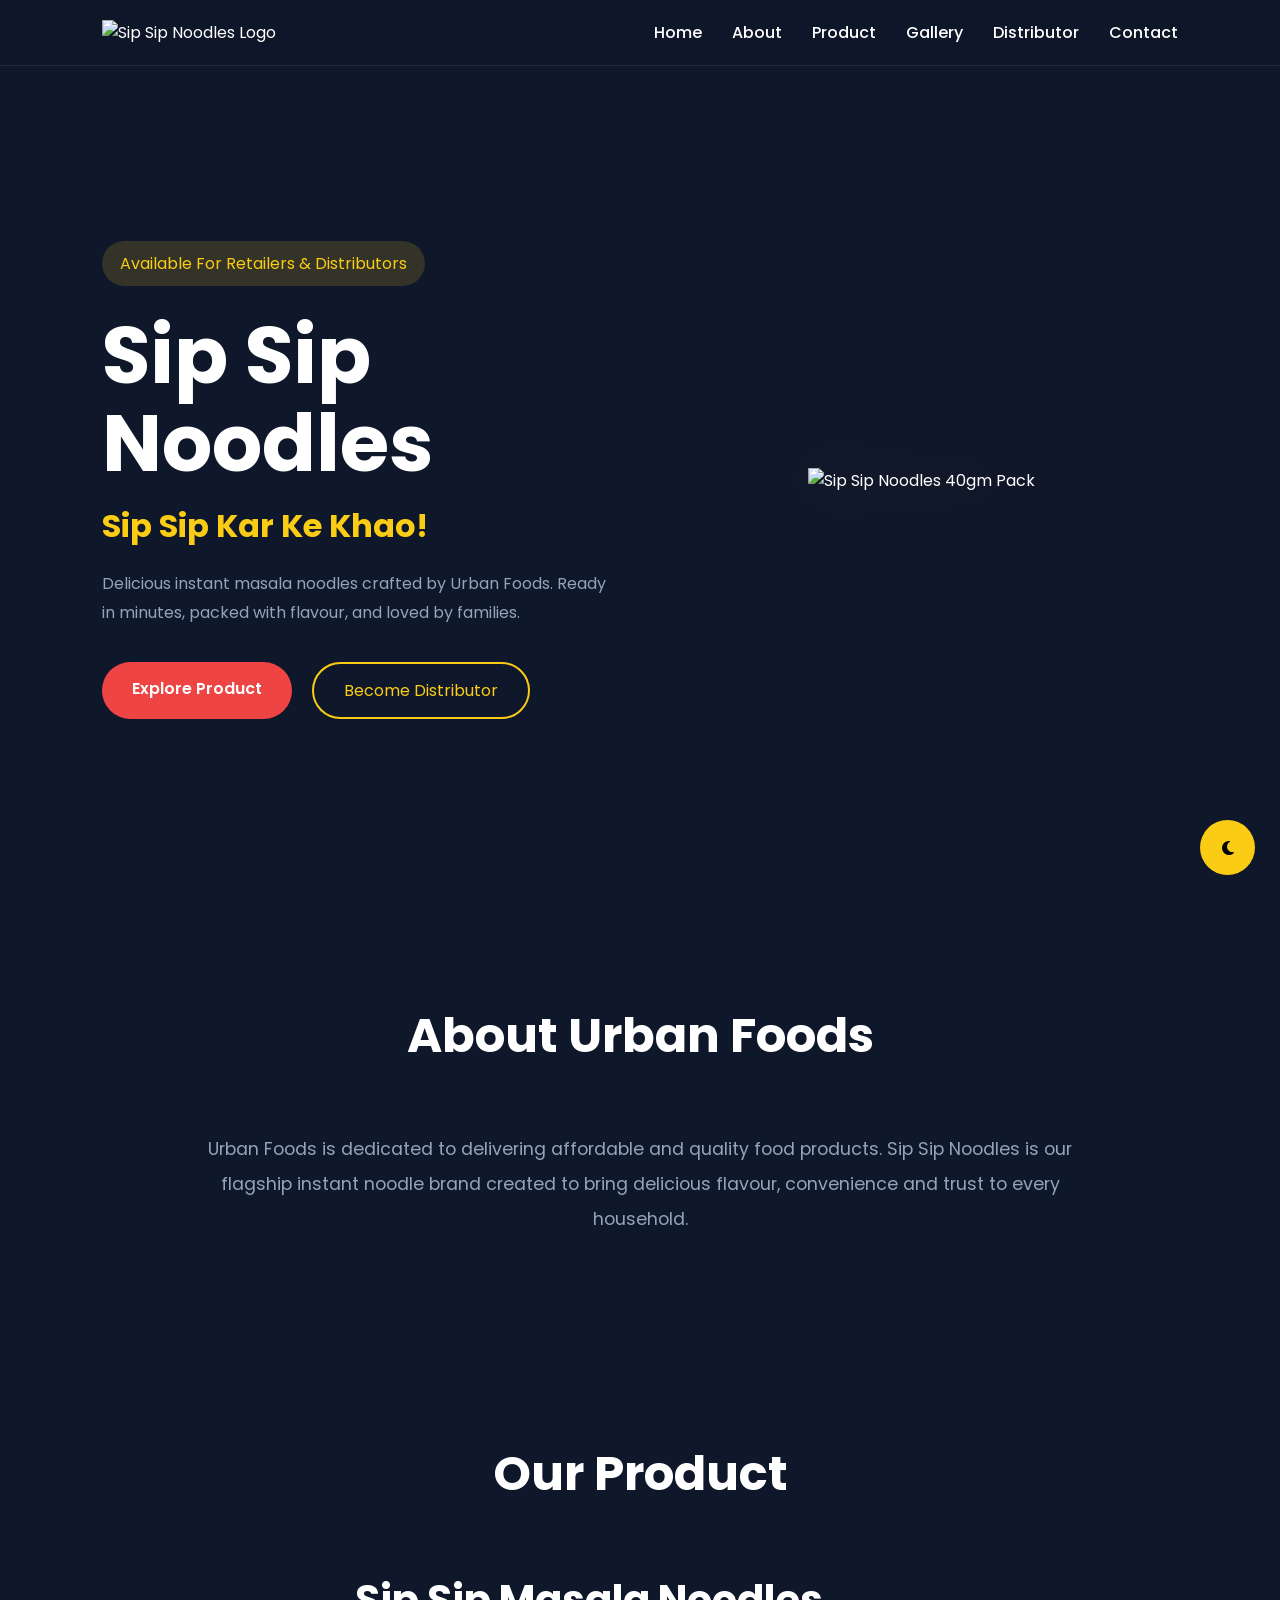
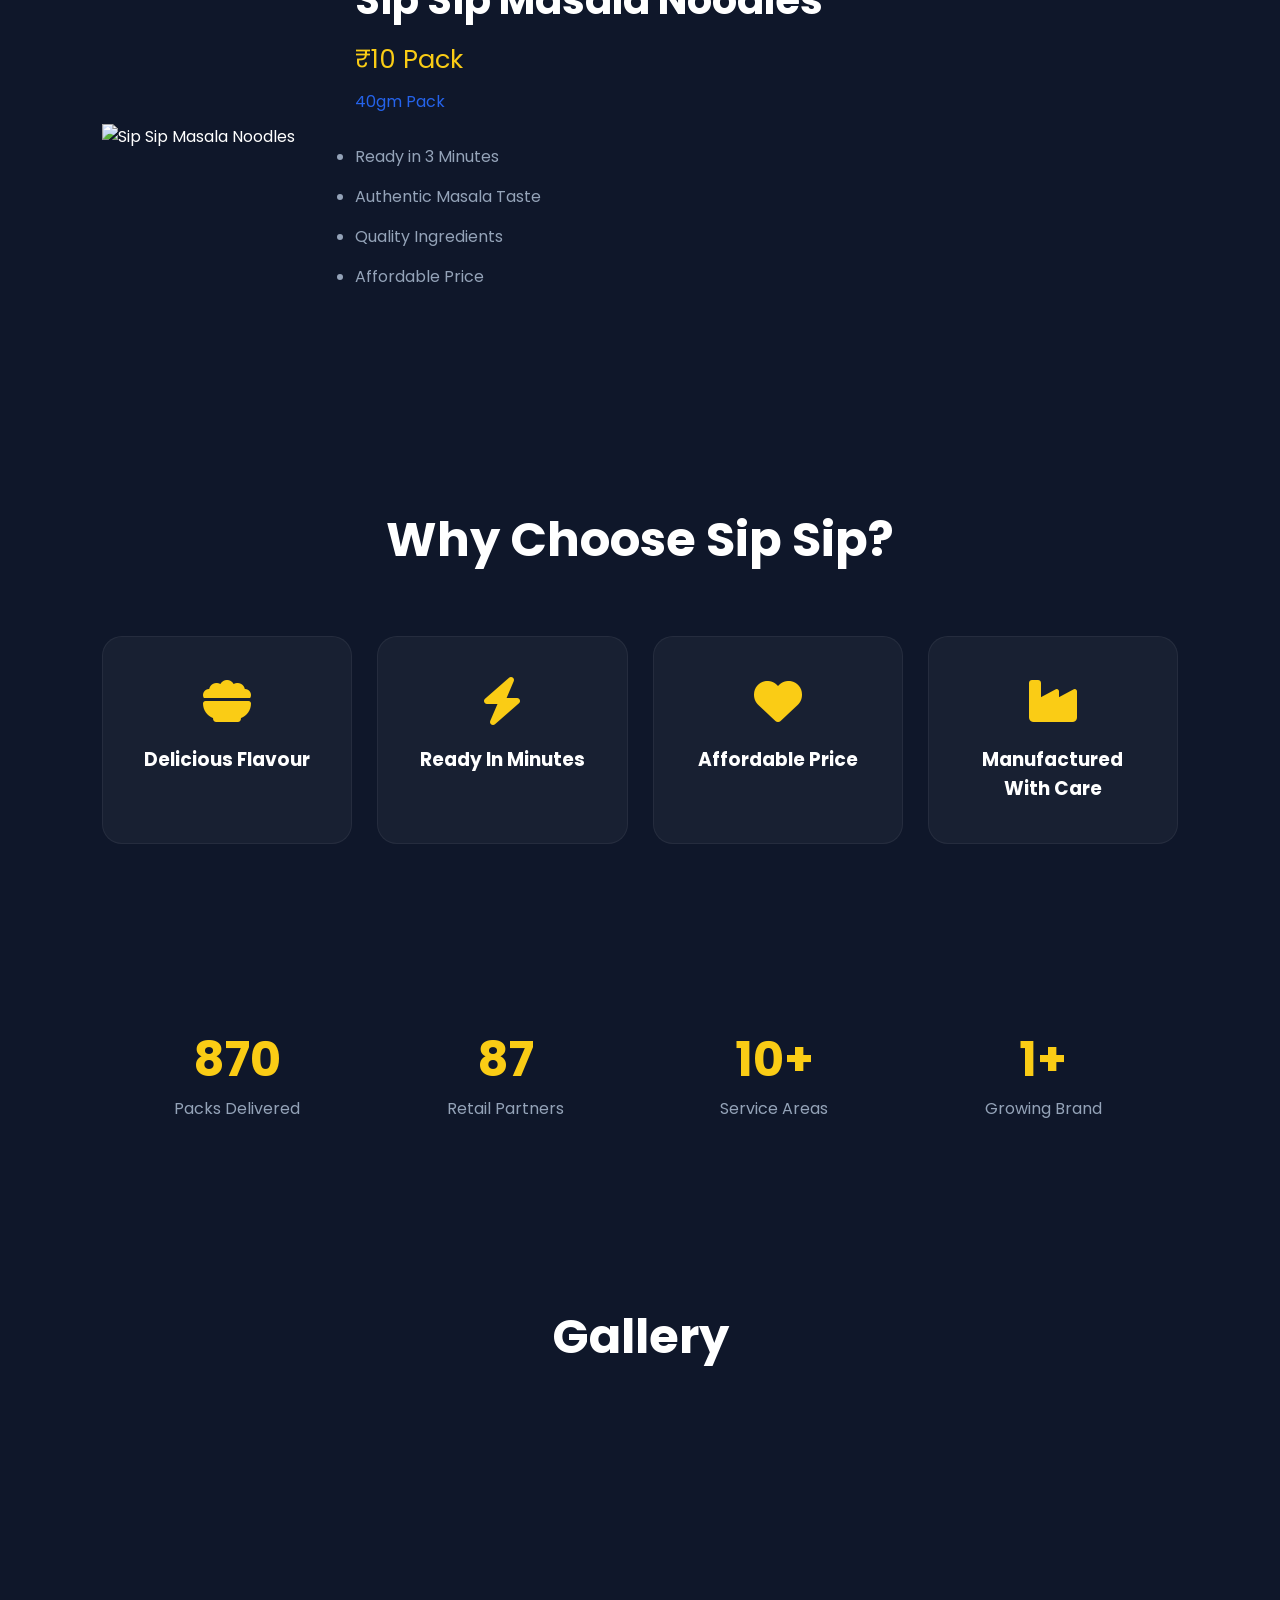
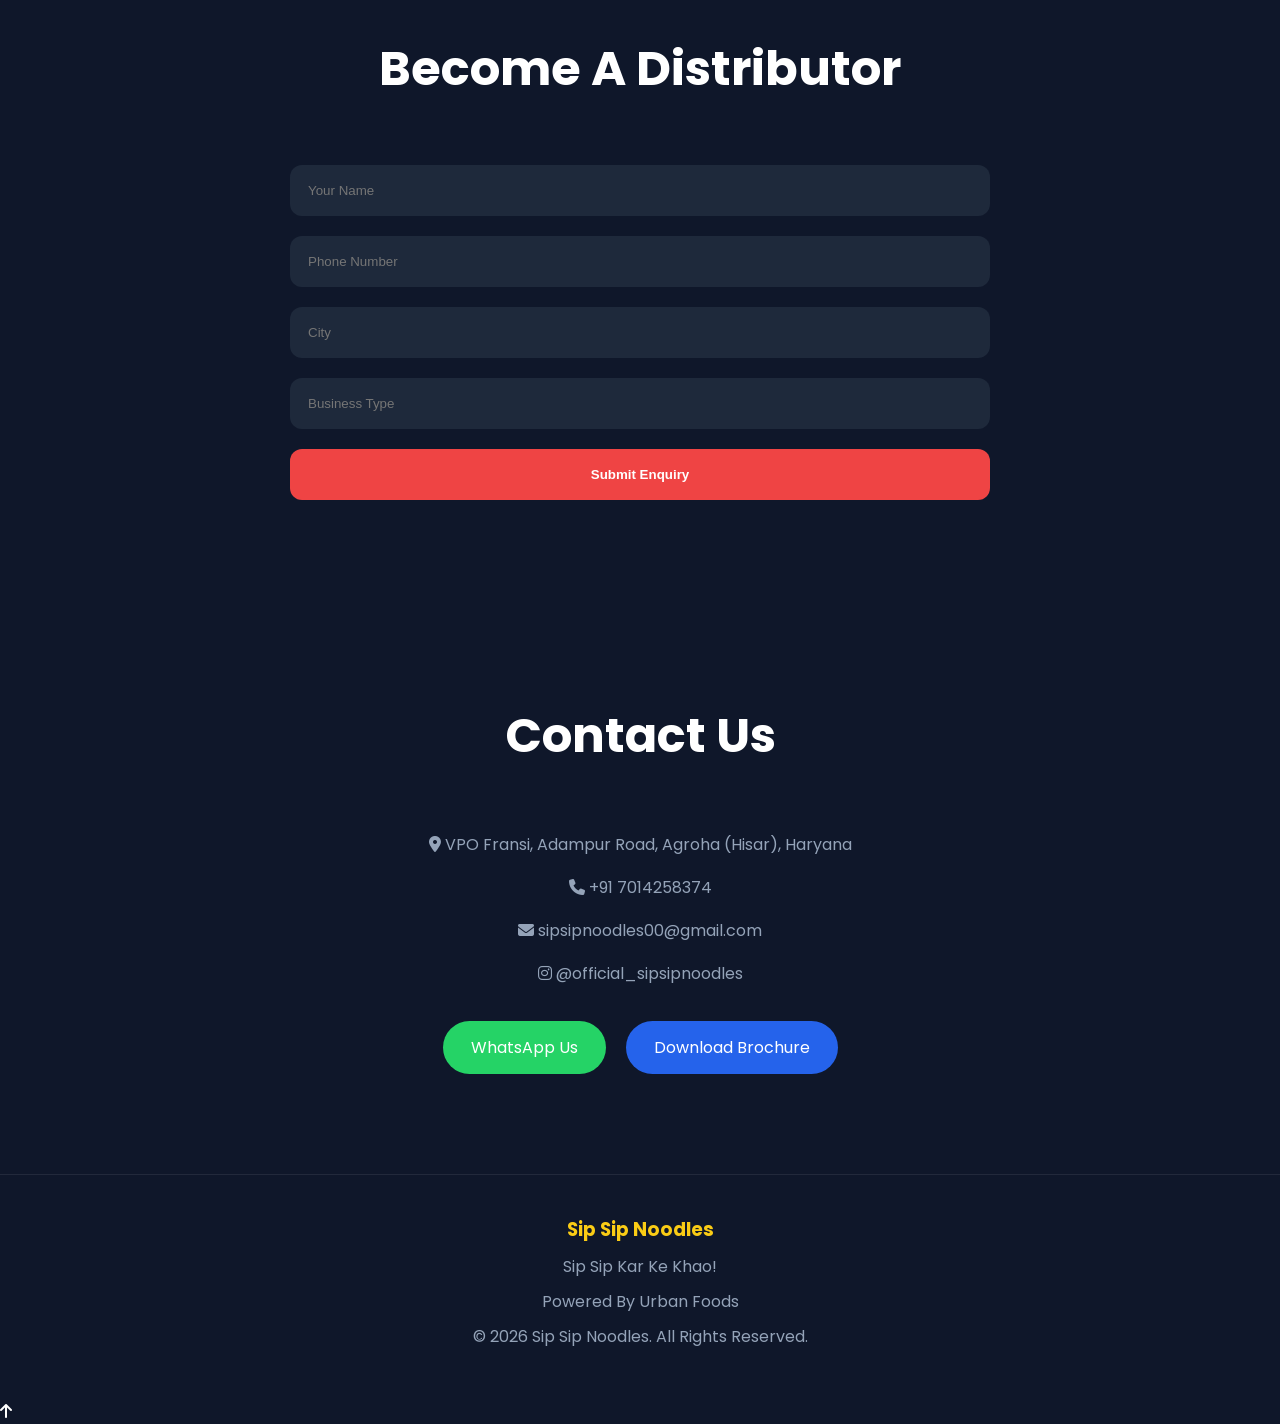
==== index.html @ b4d0b13d "Update index.html" ====
<!DOCTYPE html>
<html lang="en">

<head>
    <meta charset="UTF-8">
    <meta name="viewport" content="width=device-width, initial-scale=1.0">

    <title>Sip Sip Noodles | Instant Masala Noodles by Urban Foods</title>

    <meta name="description"
        content="Sip Sip Noodles by Urban Foods. Delicious instant masala noodles ready in minutes. Affordable, tasty and loved by families.">

    <meta name="keywords"
        content="Sip Sip Noodles, Instant Noodles, Masala Noodles, Urban Foods, Noodles Haryana">

    <meta name="author" content="Urban Foods">

    <link rel="stylesheet" href="style.css">

    <link rel="preconnect" href="https://fonts.googleapis.com">
    <link href="https://fonts.googleapis.com/css2?family=Poppins:wght@300;400;500;600;700;800&display=swap"
        rel="stylesheet">

    <link rel="stylesheet"
        href="https://cdnjs.cloudflare.com/ajax/libs/font-awesome/6.5.1/css/all.min.css">
</head>

<body>

    <!-- DARK MODE BUTTON -->

    <div class="theme-toggle">
        <i class="fas fa-moon"></i>
    </div>

    <!-- HEADER -->

    <header>

        <div class="logo">
            <img src="logo.png" alt="Sip Sip Noodles Logo">
        </div>

        <nav>
            <ul>
                <li><a href="#home">Home</a></li>
                <li><a href="#about">About</a></li>
                <li><a href="#product">Product</a></li>
                <li><a href="#gallery">Gallery</a></li>
                <li><a href="#distributor">Distributor</a></li>
                <li><a href="#contact">Contact</a></li>
            </ul>
        </nav>

    </header>

    <!-- HERO SECTION -->

    <section id="home" class="hero">

        <div class="hero-content">

            <span class="hero-tag">
                Available For Retailers & Distributors
            </span>

            <h1>
                Sip Sip Noodles
            </h1>

            <h2>
                Sip Sip Kar Ke Khao!
            </h2>

            <p>
                Delicious instant masala noodles crafted by Urban Foods.
                Ready in minutes, packed with flavour, and loved by families.
            </p>

            <div class="hero-buttons">

                <a href="#product" class="btn-primary">
                    Explore Product
                </a>

                <a href="#distributor" class="btn-secondary">
                    Become Distributor
                </a>

            </div>

        </div>

        <div class="hero-image">

            <img src="product-pack.png"
                alt="Sip Sip Noodles 40gm Pack">

        </div>

    </section>

    <!-- ABOUT -->

    <section id="about" class="about">

        <div class="section-title">
            <h2>About Urban Foods</h2>
        </div>

        <div class="about-content">

            <p>
                Urban Foods is dedicated to delivering affordable and quality
                food products. Sip Sip Noodles is our flagship instant noodle
                brand created to bring delicious flavour, convenience and trust
                to every household.
            </p>

        </div>

    </section>

    <!-- PRODUCT -->

    <section id="product" class="product">

        <div class="section-title">
            <h2>Our Product</h2>
        </div>

        <div class="product-container">

            <div class="product-image">
                <img src="assets/product-pack.png"
                    alt="Sip Sip Masala Noodles">
            </div>

            <div class="product-details">

                <h3>Sip Sip Masala Noodles</h3>

                <span class="price">
                    ₹10 Pack
                </span>

                <span class="weight">
                    40gm Pack
                </span>

                <ul>

                    <li>Ready in 3 Minutes</li>
                    <li>Authentic Masala Taste</li>
                    <li>Quality Ingredients</li>
                    <li>Affordable Price</li>

                </ul>

            </div>

        </div>

    </section>

    <!-- WHY CHOOSE -->

    <section class="features">

        <div class="section-title">
            <h2>Why Choose Sip Sip?</h2>
        </div>

        <div class="feature-grid">

            <div class="feature-card">
                <i class="fas fa-bowl-food"></i>
                <h3>Delicious Flavour</h3>
            </div>

            <div class="feature-card">
                <i class="fas fa-bolt"></i>
                <h3>Ready In Minutes</h3>
            </div>

            <div class="feature-card">
                <i class="fas fa-heart"></i>
                <h3>Affordable Price</h3>
            </div>

            <div class="feature-card">
                <i class="fas fa-industry"></i>
                <h3>Manufactured With Care</h3>
            </div>

        </div>

    </section>

    <!-- COUNTERS -->

    <section class="stats">

        <div class="stat-box">
            <h2 class="counter" data-target="1000">0</h2>
            <p>Packs Delivered</p>
        </div>

        <div class="stat-box">
            <h2 class="counter" data-target="100">0</h2>
            <p>Retail Partners</p>
        </div>

        <div class="stat-box">
            <h2 class="counter" data-target="10">0</h2>
            <p>Service Areas</p>
        </div>

        <div class="stat-box">
            <h2 class="counter" data-target="1">0</h2>
            <p>Growing Brand</p>
        </div>

    </section>

    <!-- GALLERY -->

    <section id="gallery" class="gallery">

        <div class="section-title">
            <h2>Gallery</h2>
        </div>

        <div class="gallery-grid">

            <img src="poster1.jpg" alt="">
            <img src="poster2.jpg" alt="">
            <img src="product-pack.png" alt="">

        </div>

    </section>

    <!-- DISTRIBUTOR -->

    <section id="distributor" class="distributor">

        <div class="section-title">
            <h2>Become A Distributor</h2>
        </div>

        <form>

            <input type="text" placeholder="Your Name">

            <input type="tel" placeholder="Phone Number">

            <input type="text" placeholder="City">

            <input type="text" placeholder="Business Type">

            <button type="submit">
                Submit Enquiry
            </button>

        </form>

    </section>

    <!-- CONTACT -->

    <section id="contact" class="contact">

        <div class="section-title">
            <h2>Contact Us</h2>
        </div>

        <div class="contact-box">

            <p>
                <i class="fas fa-location-dot"></i>
                VPO Fransi, Adampur Road, Agroha (Hisar), Haryana
            </p>

            <p>
                <i class="fas fa-phone"></i>
                +91 7014258374
            </p>

            <p>
                <i class="fas fa-envelope"></i>
                sipsipnoodles00@gmail.com
            </p>

            <p>
                <i class="fab fa-instagram"></i>
                @official_sipsipnoodles
            </p>

        </div>

        <div class="contact-buttons">

            <a href="https://wa.me/917014258374" target="_blank"
                class="whatsapp-btn">
                WhatsApp Us
            </a>

            <a href="brochure.pdf" download
                class="pdf-btn">
                Download Brochure
            </a>

        </div>

    </section>

    <!-- FOOTER -->

    <footer>

        <h3>Sip Sip Noodles</h3>

        <p>
            Sip Sip Kar Ke Khao!
        </p>

        <p>
            Powered By Urban Foods
        </p>

        <p>
            © 2026 Sip Sip Noodles. All Rights Reserved.
        </p>

    </footer>

    <script src="script.js"></script>

</body>

</html>
---- style.css ----
/* =========================
   GLOBAL STYLES
========================= */

*{
    margin:0;
    padding:0;
    box-sizing:border-box;
    scroll-behavior:smooth;
}

:root{
    --yellow:#FACC15;
    --red:#EF4444;
    --blue:#2563EB;
    --dark:#0F172A;
    --dark2:#111827;
    --white:#ffffff;
    --gray:#94A3B8;
}

body{
    font-family:'Poppins',sans-serif;
    background:var(--dark);
    color:var(--white);
    overflow-x:hidden;
}

/* =========================
   CUSTOM SCROLLBAR
========================= */

::-webkit-scrollbar{
    width:10px;
}

::-webkit-scrollbar-track{
    background:#111;
}

::-webkit-scrollbar-thumb{
    background:var(--yellow);
    border-radius:20px;
}

/* =========================
   HEADER
========================= */

header{
    position:fixed;
    width:100%;
    top:0;
    left:0;
    z-index:1000;

    display:flex;
    justify-content:space-between;
    align-items:center;

    padding:20px 8%;

    backdrop-filter:blur(12px);
    background:rgba(15,23,42,.75);

    border-bottom:1px solid rgba(255,255,255,.08);
}

.logo img{
    height:65px;
}

nav ul{
    display:flex;
    gap:30px;
    list-style:none;
}

nav a{
    text-decoration:none;
    color:white;
    font-weight:500;
    transition:.3s;
}

nav a:hover{
    color:var(--yellow);
}

/* =========================
   HERO SECTION
========================= */

.hero{
    min-height:100vh;

    display:flex;
    align-items:center;
    justify-content:space-between;

    padding:120px 8% 60px;
    gap:50px;
}

.hero-content{
    flex:1;
}

.hero-tag{
    display:inline-block;
    background:rgba(250,204,21,.15);
    color:var(--yellow);

    padding:10px 18px;
    border-radius:30px;
    margin-bottom:25px;
}

.hero h1{
    font-size:5rem;
    line-height:1.1;
    margin-bottom:15px;
}

.hero h2{
    color:var(--yellow);
    font-size:2rem;
    margin-bottom:20px;
}

.hero p{
    color:var(--gray);
    line-height:1.8;
    max-width:650px;
}

.hero-buttons{
    margin-top:35px;
    display:flex;
    gap:20px;
}

.btn-primary{
    background:var(--red);
    color:white;
    text-decoration:none;

    padding:14px 30px;
    border-radius:50px;
    font-weight:600;

    transition:.3s;
}

.btn-primary:hover{
    transform:translateY(-4px);
}

.btn-secondary{
    border:2px solid var(--yellow);

    color:var(--yellow);
    text-decoration:none;

    padding:14px 30px;
    border-radius:50px;

    transition:.3s;
}

.btn-secondary:hover{
    background:var(--yellow);
    color:black;
}

.hero-image{
    flex:1;
    text-align:center;
}

.hero-image img{
    width:90%;
    max-width:500px;

    animation:float 4s ease-in-out infinite;

    filter:drop-shadow(0 0 40px rgba(250,204,21,.25));
}

@keyframes float{

    0%{
        transform:translateY(0px);
    }

    50%{
        transform:translateY(-20px);
    }

    100%{
        transform:translateY(0px);
    }
}

/* =========================
   SECTION TITLE
========================= */

.section-title{
    text-align:center;
    margin-bottom:60px;
}

.section-title h2{
    font-size:3rem;
}

/* =========================
   ABOUT
========================= */

.about{
    padding:100px 8%;
}

.about-content{
    max-width:900px;
    margin:auto;
    text-align:center;
}

.about p{
    color:var(--gray);
    line-height:2;
    font-size:1.1rem;
}

/* =========================
   PRODUCT
========================= */

.product{
    padding:100px 8%;
}

.product-container{
    display:flex;
    align-items:center;
    gap:60px;
}

.product-image img{
    width:100%;
    max-width:420px;
}

.product-details h3{
    font-size:2.5rem;
}

.price{
    display:block;
    color:var(--yellow);
    font-size:1.6rem;
    margin-top:10px;
}

.weight{
    display:block;
    color:var(--blue);
    margin-top:10px;
}

.product-details ul{
    margin-top:30px;
}

.product-details li{
    margin-bottom:15px;
    color:var(--gray);
}

/* =========================
   FEATURES
========================= */

.features{
    padding:100px 8%;
}

.feature-grid{
    display:grid;
    grid-template-columns:repeat(4,1fr);
    gap:25px;
}

.feature-card{
    text-align:center;

    padding:40px;

    background:rgba(255,255,255,.04);

    border:1px solid rgba(255,255,255,.06);

    border-radius:20px;

    transition:.3s;
}

.feature-card:hover{
    transform:translateY(-10px);
}

.feature-card i{
    font-size:3rem;
    color:var(--yellow);
    margin-bottom:20px;
}

/* =========================
   STATS
========================= */

.stats{
    padding:80px 8%;

    display:grid;
    grid-template-columns:repeat(4,1fr);

    text-align:center;
}

.stat-box h2{
    font-size:3rem;
    color:var(--yellow);
}

.stat-box p{
    color:var(--gray);
}

/* =========================
   GALLERY
========================= */

.gallery{
    padding:100px 8%;
}

.gallery-grid{
    display:grid;
    grid-template-columns:repeat(3,1fr);
    gap:25px;
}

.gallery-grid img{
    width:100%;
    border-radius:20px;

    transition:.4s;
}

.gallery-grid img:hover{
    transform:scale(1.04);
}

/* =========================
   DISTRIBUTOR
========================= */

.distributor{
    padding:100px 8%;
}

form{
    max-width:700px;
    margin:auto;

    display:flex;
    flex-direction:column;
    gap:20px;
}

input{
    padding:18px;
    border:none;

    background:#1e293b;
    color:white;

    border-radius:12px;
}

button{
    padding:18px;

    background:var(--red);
    color:white;

    border:none;
    border-radius:12px;

    cursor:pointer;
    font-weight:600;
}

/* =========================
   CONTACT
========================= */

.contact{
    padding:100px 8%;
    text-align:center;
}

.contact-box{
    max-width:800px;
    margin:auto;
}

.contact-box p{
    margin-bottom:18px;
    color:var(--gray);
}

.contact-buttons{
    margin-top:35px;

    display:flex;
    justify-content:center;
    gap:20px;
}

.whatsapp-btn,
.pdf-btn{
    text-decoration:none;
    padding:14px 28px;
    border-radius:50px;
}

.whatsapp-btn{
    background:#25D366;
    color:white;
}

.pdf-btn{
    background:var(--blue);
    color:white;
}

/* =========================
   FOOTER
========================= */

footer{
    padding:40px;
    text-align:center;

    border-top:1px solid rgba(255,255,255,.08);
}

footer h3{
    color:var(--yellow);
    margin-bottom:10px;
}

footer p{
    color:var(--gray);
    margin-bottom:10px;
}

/* =========================
   DARK MODE BUTTON
========================= */

.theme-toggle{
    position:fixed;
    right:25px;
    bottom:25px;

    width:55px;
    height:55px;

    display:flex;
    align-items:center;
    justify-content:center;

    background:var(--yellow);
    color:black;

    border-radius:50%;
    cursor:pointer;

    z-index:9999;
}

/* =========================
   MOBILE RESPONSIVE
========================= */

@media(max-width:992px){

    .hero{
        flex-direction:column;
        text-align:center;
    }

    .hero h1{
        font-size:3rem;
    }

    .product-container{
        flex-direction:column;
        text-align:center;
    }

    .feature-grid{
        grid-template-columns:repeat(2,1fr);
    }

    .stats{
        grid-template-columns:repeat(2,1fr);
        gap:30px;
    }

    .gallery-grid{
        grid-template-columns:1fr;
    }
}

@media(max-width:768px){

    nav{
        display:none;
    }

    .hero h1{
        font-size:2.5rem;
    }

    .feature-grid{
        grid-template-columns:1fr;
    }

    .stats{
        grid-template-columns:1fr;
    }

    .contact-buttons{
        flex-direction:column;
    }
}/* LIGHT MODE */

body.light-mode{
    background:#f8fafc;
    color:#111827;
}

body.light-mode header{
    background:rgba(255,255,255,0.9);
}

body.light-mode .feature-card,
body.light-mode input,
body.light-mode .contact-box,
body.light-mode .about-content{
    background:#ffffff;
    color:#111827;
}

body.light-mode p,
body.light-mode li{
    color:#475569;
}

body.light-mode .section-title h2,
body.light-mode .product-details h3,
body.light-mode .hero h1{
    color:#111827;
}

body.light-mode .hero{
    background:#f8fafc;
}
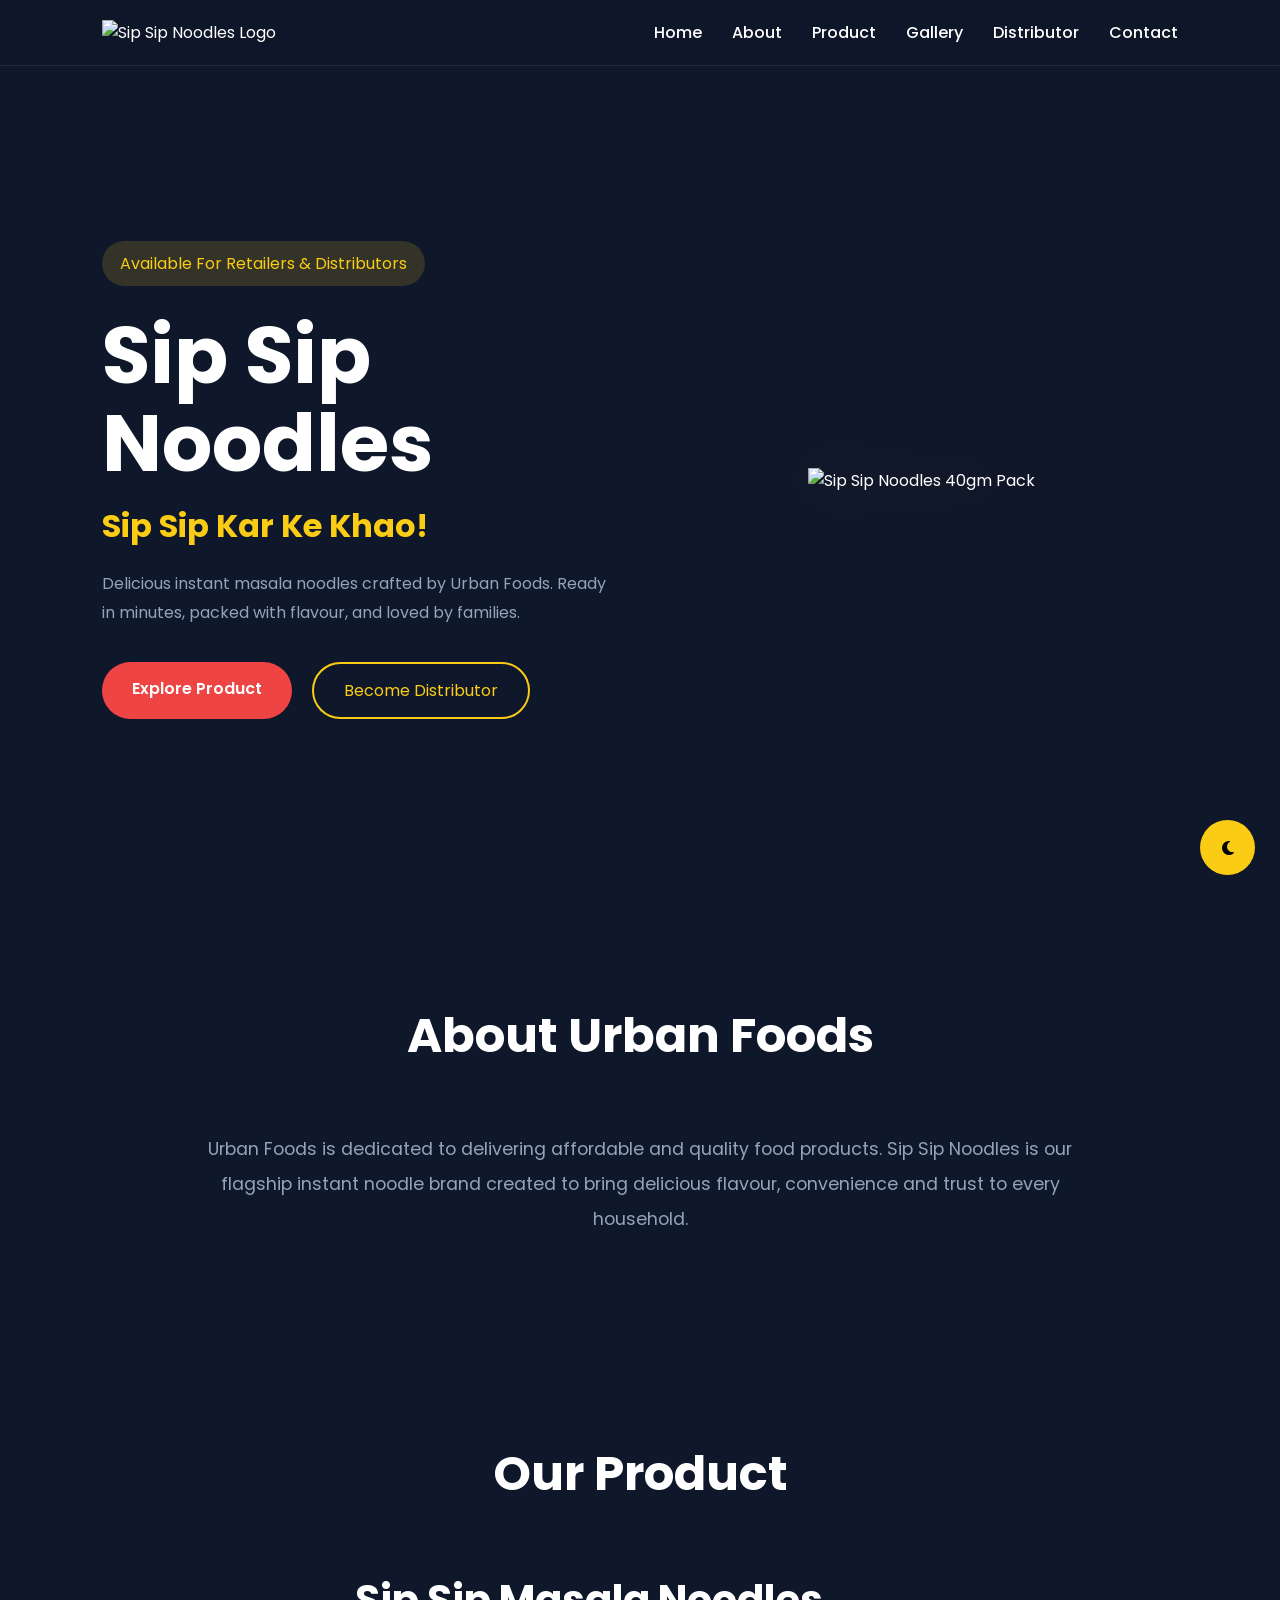
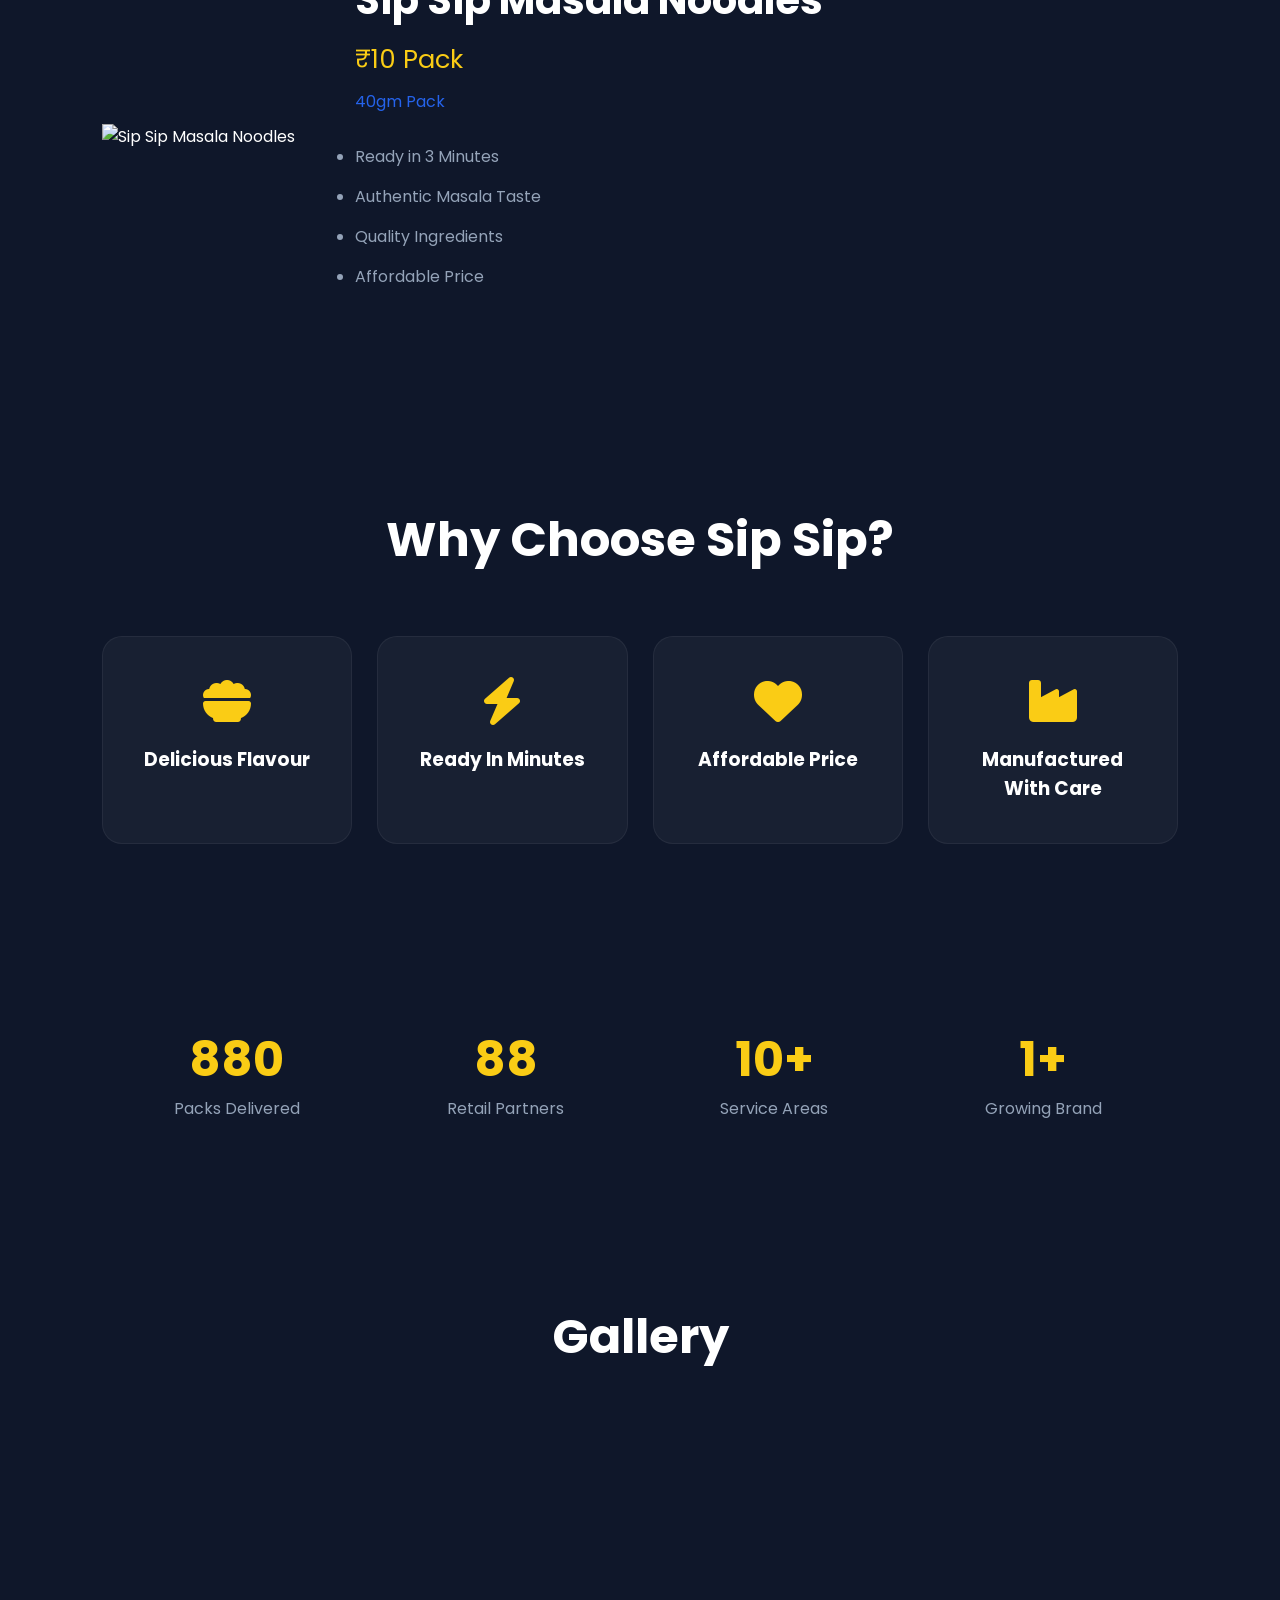
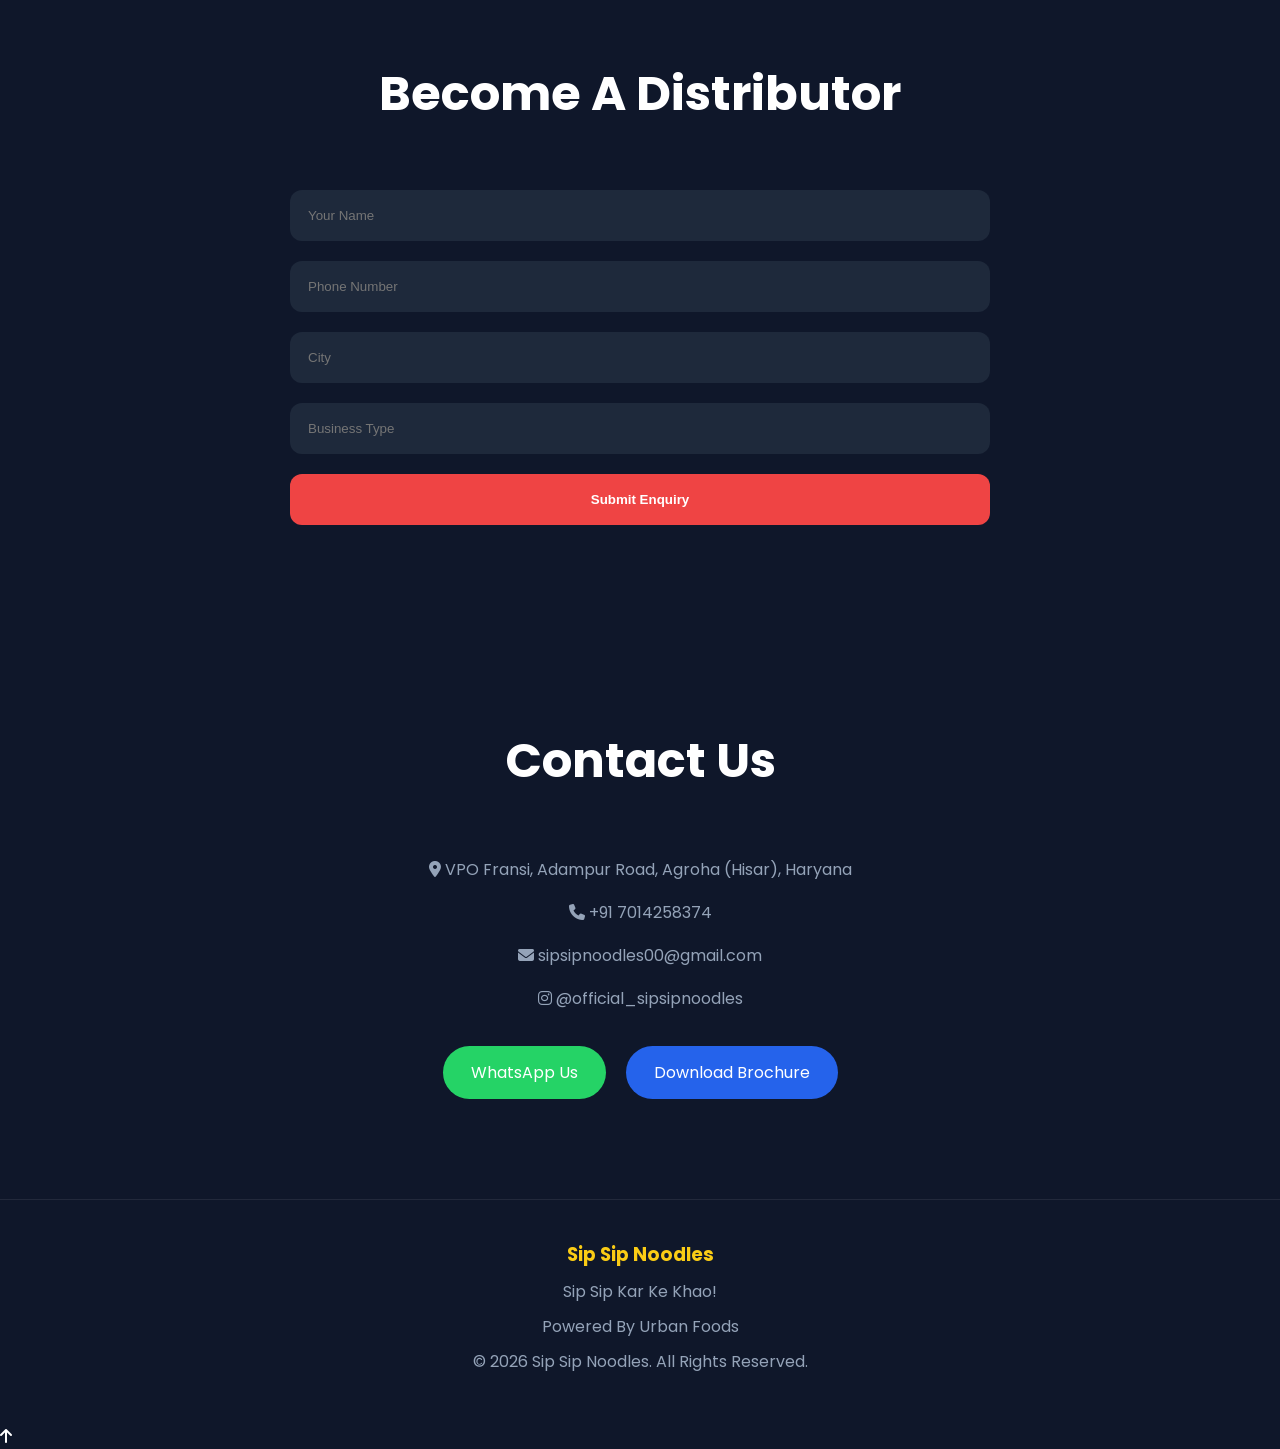
==== commit 9de347bc: "Update index.html" ====
--- a/index.html
+++ b/index.html
@@ -132,7 +132,7 @@
         <div class="product-container">
 
             <div class="product-image">
-                <img src="assets/product-pack.png"
+                <img src="product-pack.png"
                     alt="Sip Sip Masala Noodles">
             </div>
 
@@ -235,7 +235,9 @@
 
             <img src="poster1.jpg" alt="">
             <img src="poster2.jpg" alt="">
-            <img src="product-pack.png" alt="">
+            <img src="poster3.jpg" alt="">
+            <img src="poster4.jpg" alt="">
+            <img src="poster5.jpg" alt="">
 
         </div>
 
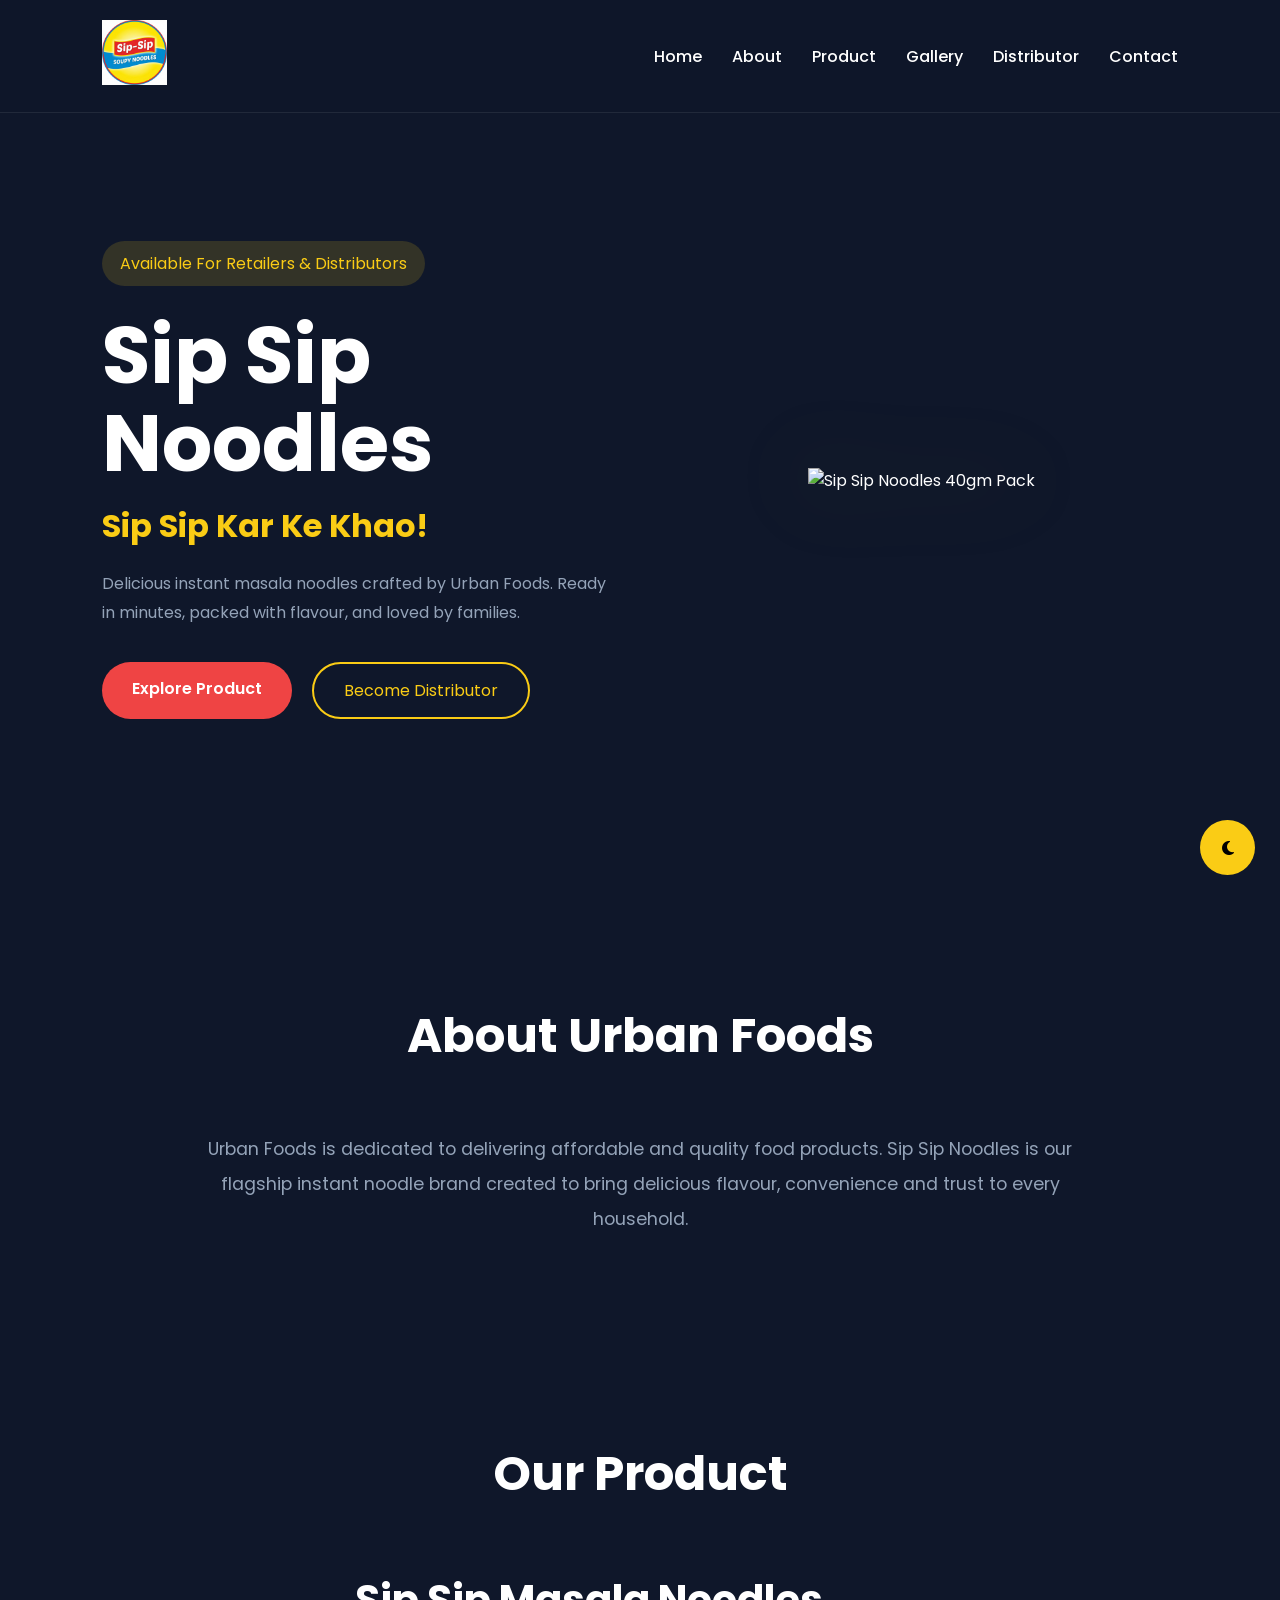
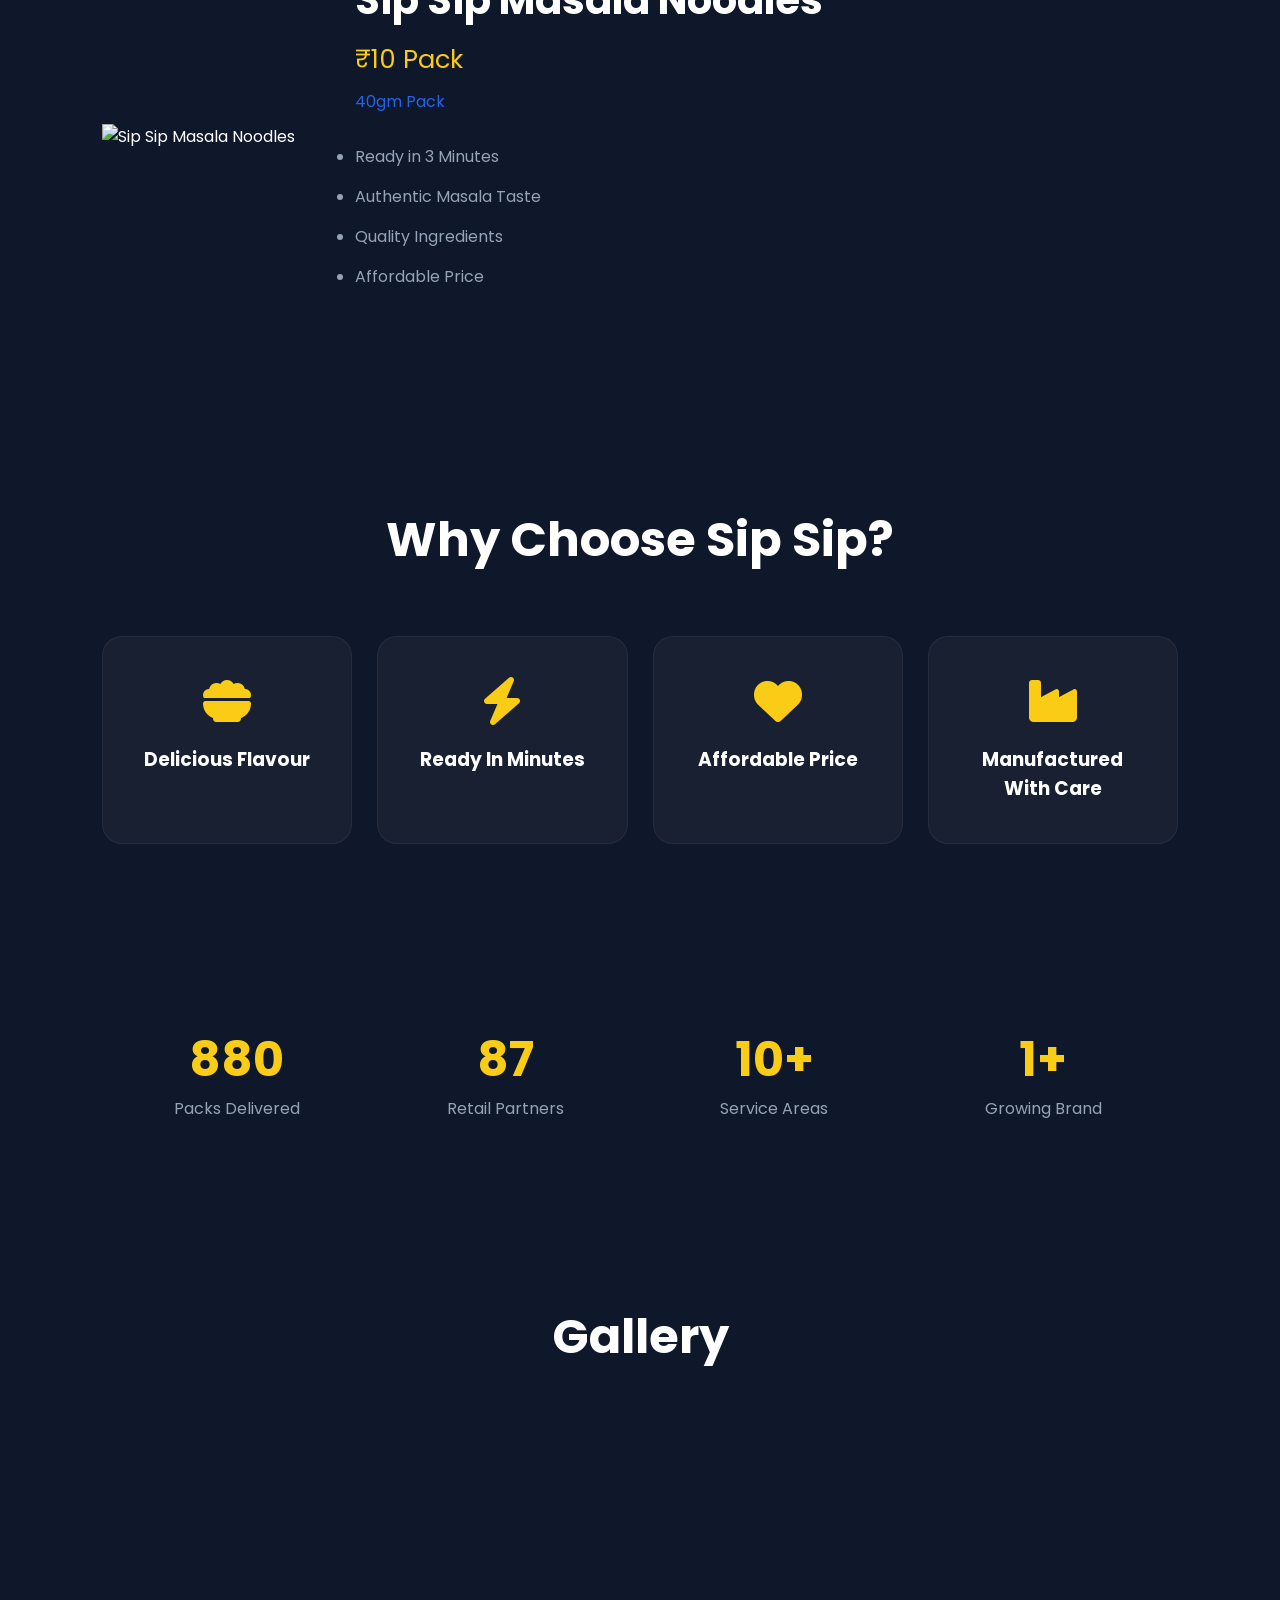
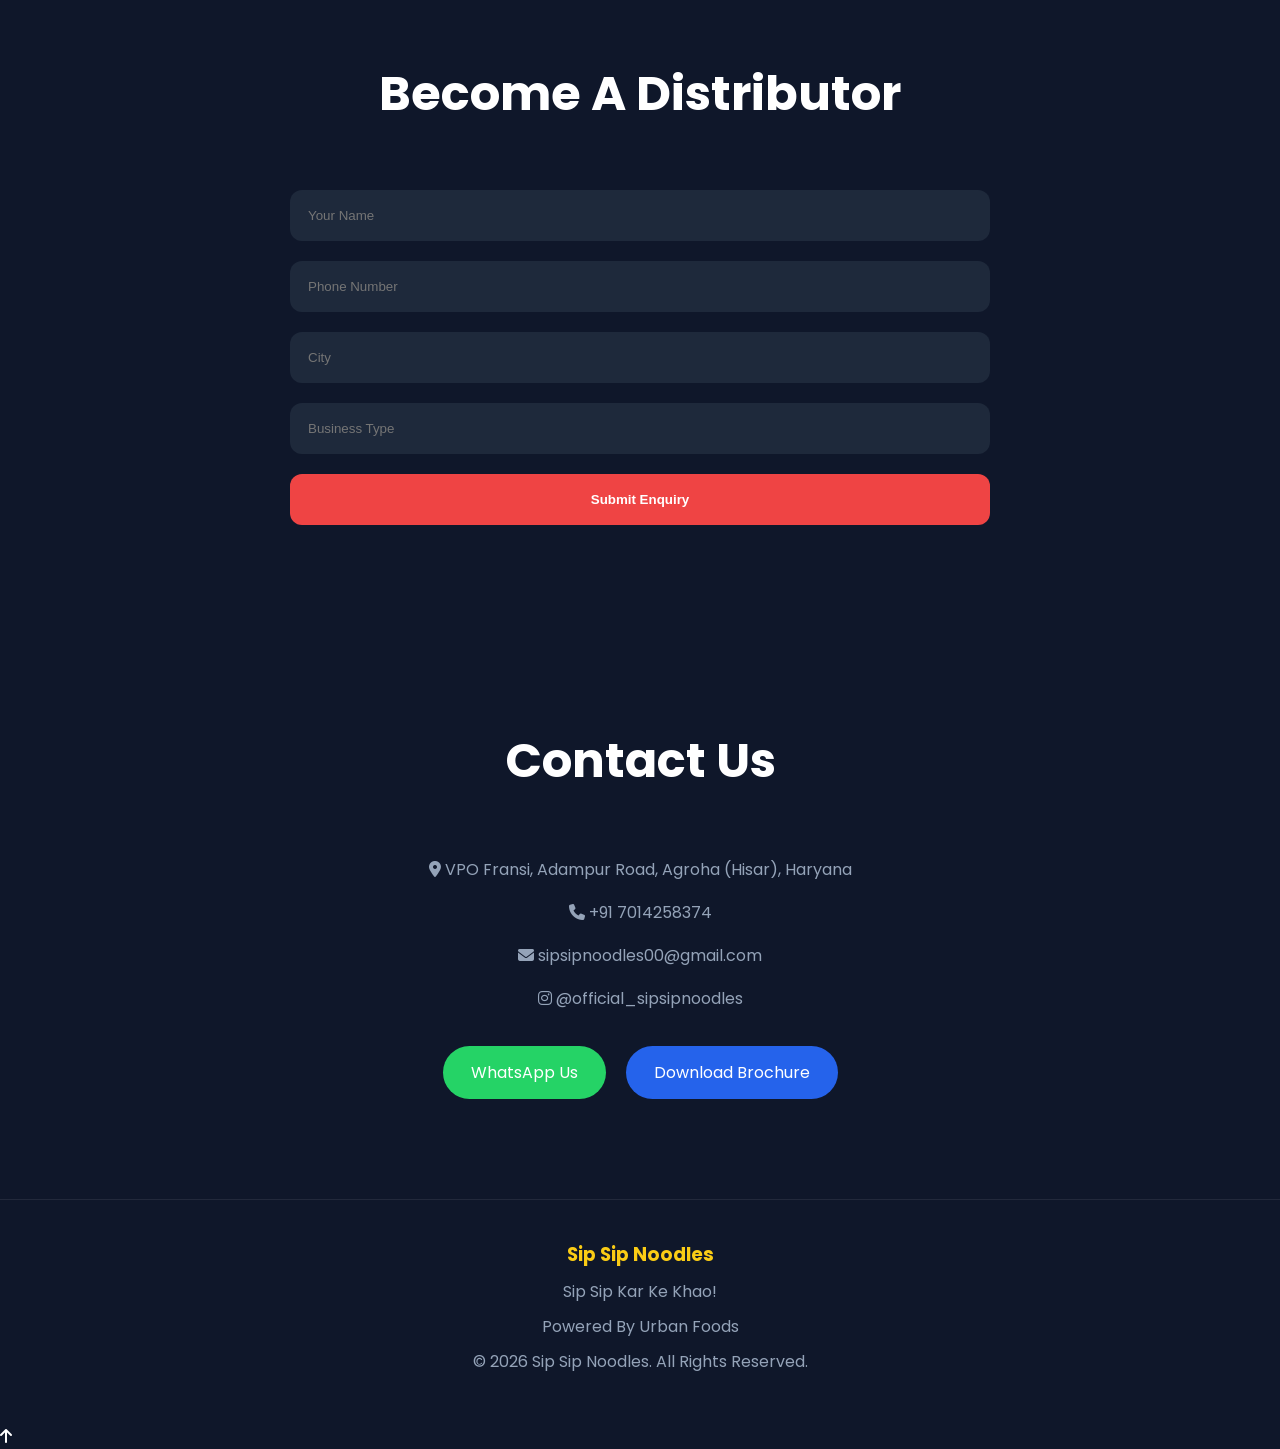
==== commit 29e17ac7: "Update index.html" ====
--- a/index.html
+++ b/index.html
@@ -38,7 +38,7 @@
     <header>
 
         <div class="logo">
-            <img src="logo.png" alt="Sip Sip Noodles Logo">
+            <img src="logo.png.jpeg" alt="Sip Sip Noodles Logo">
         </div>
 
         <nav>
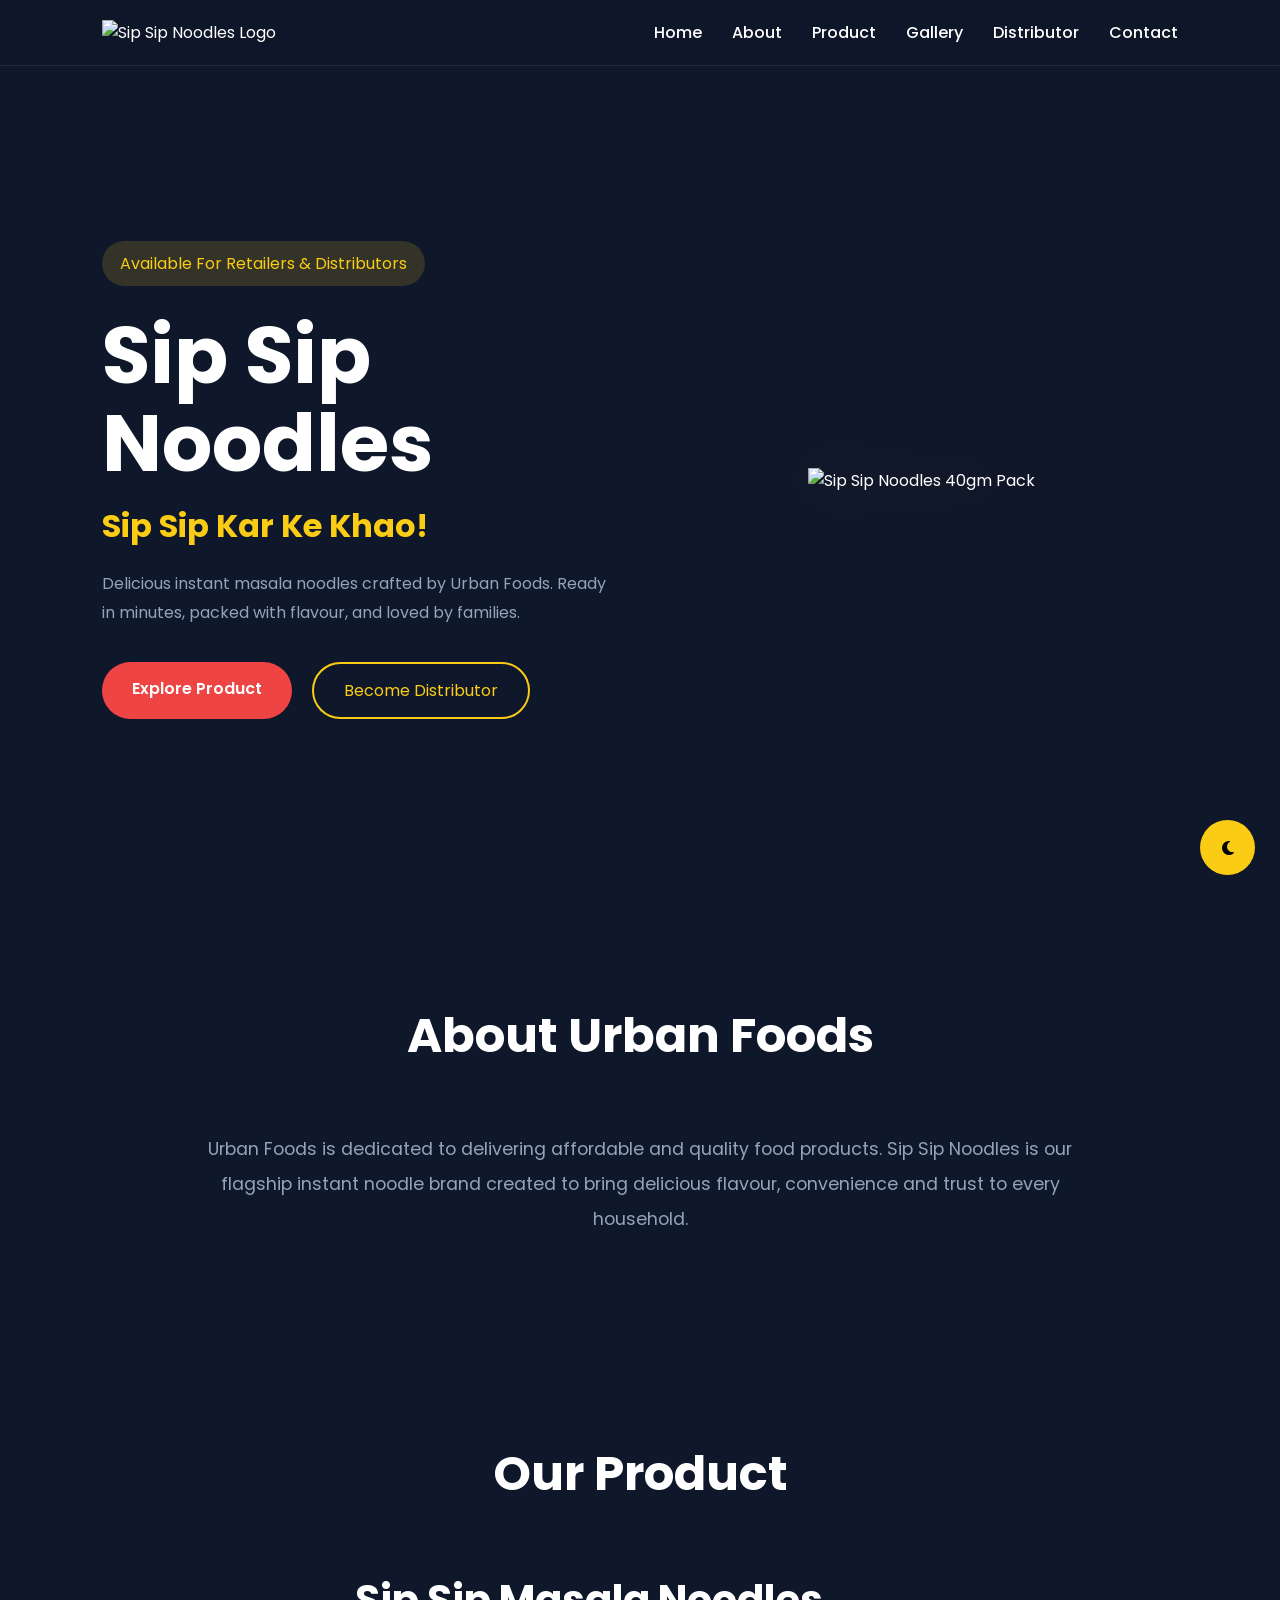
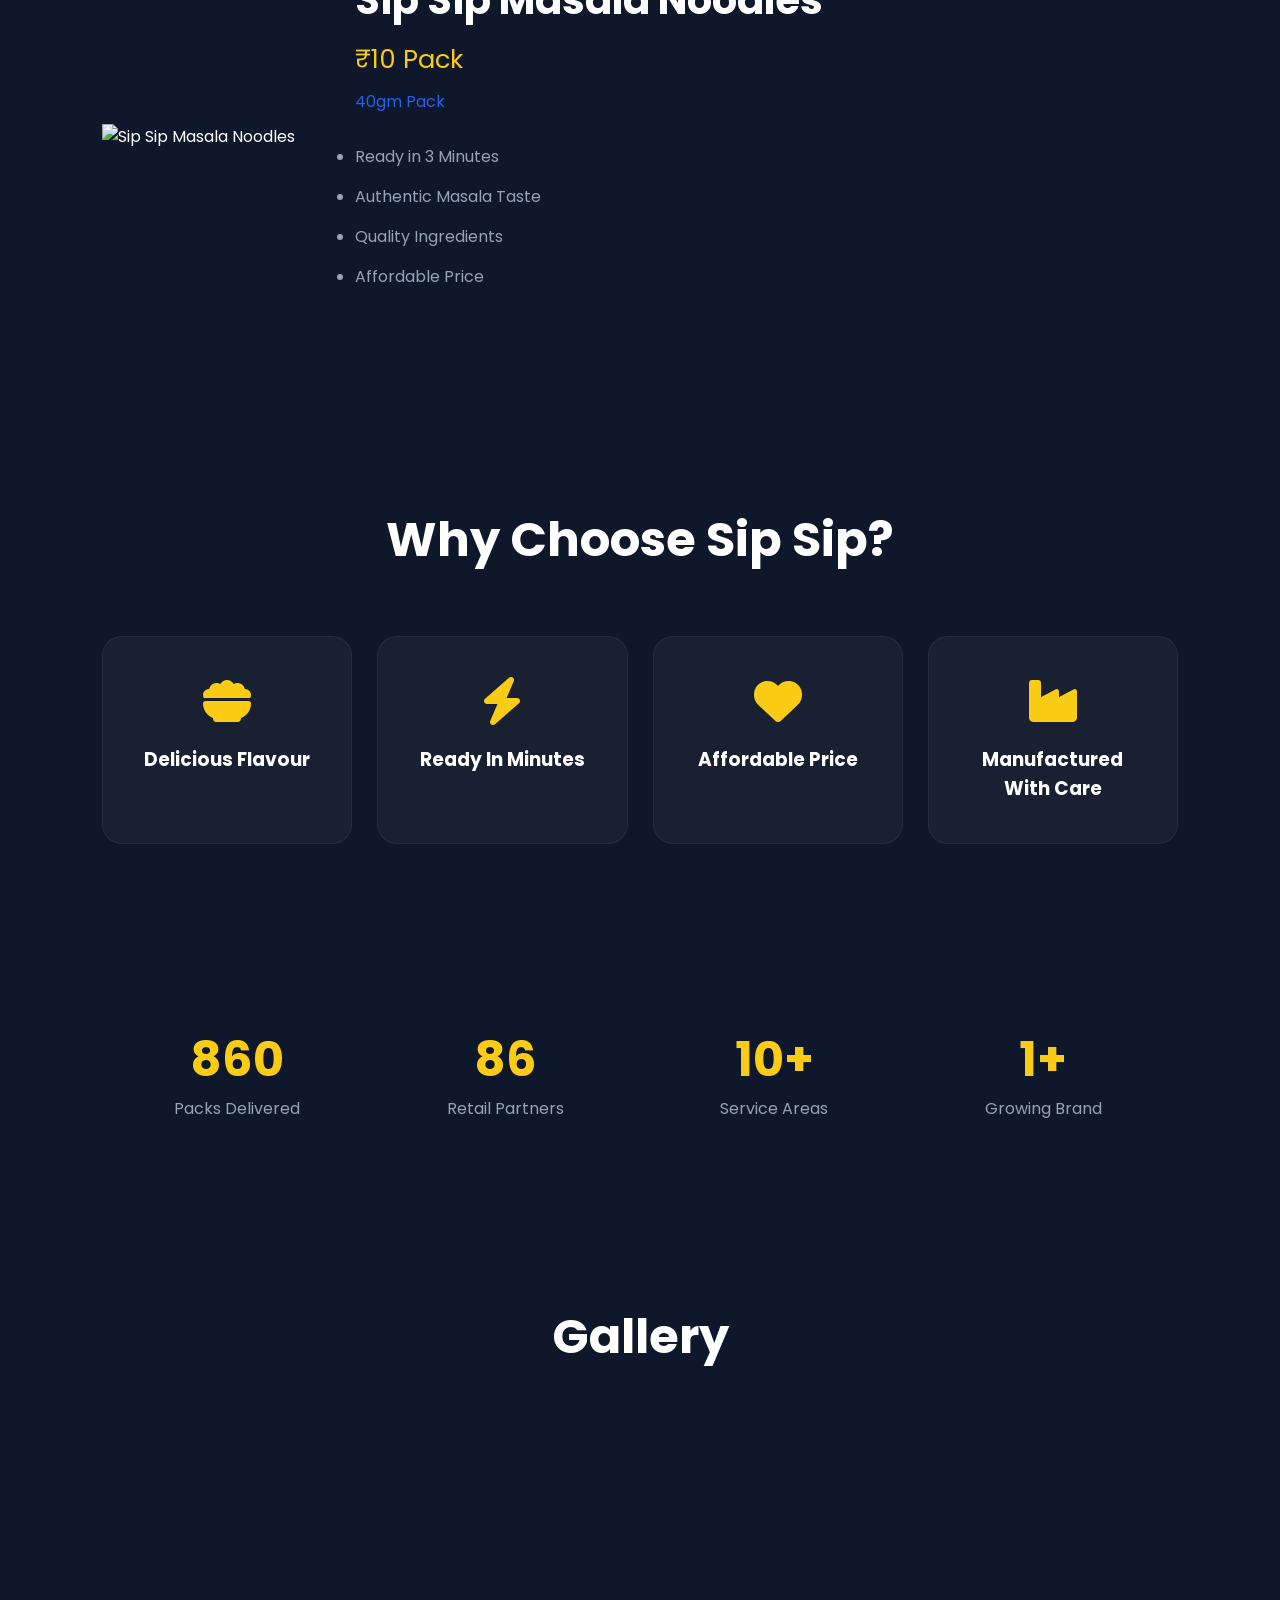
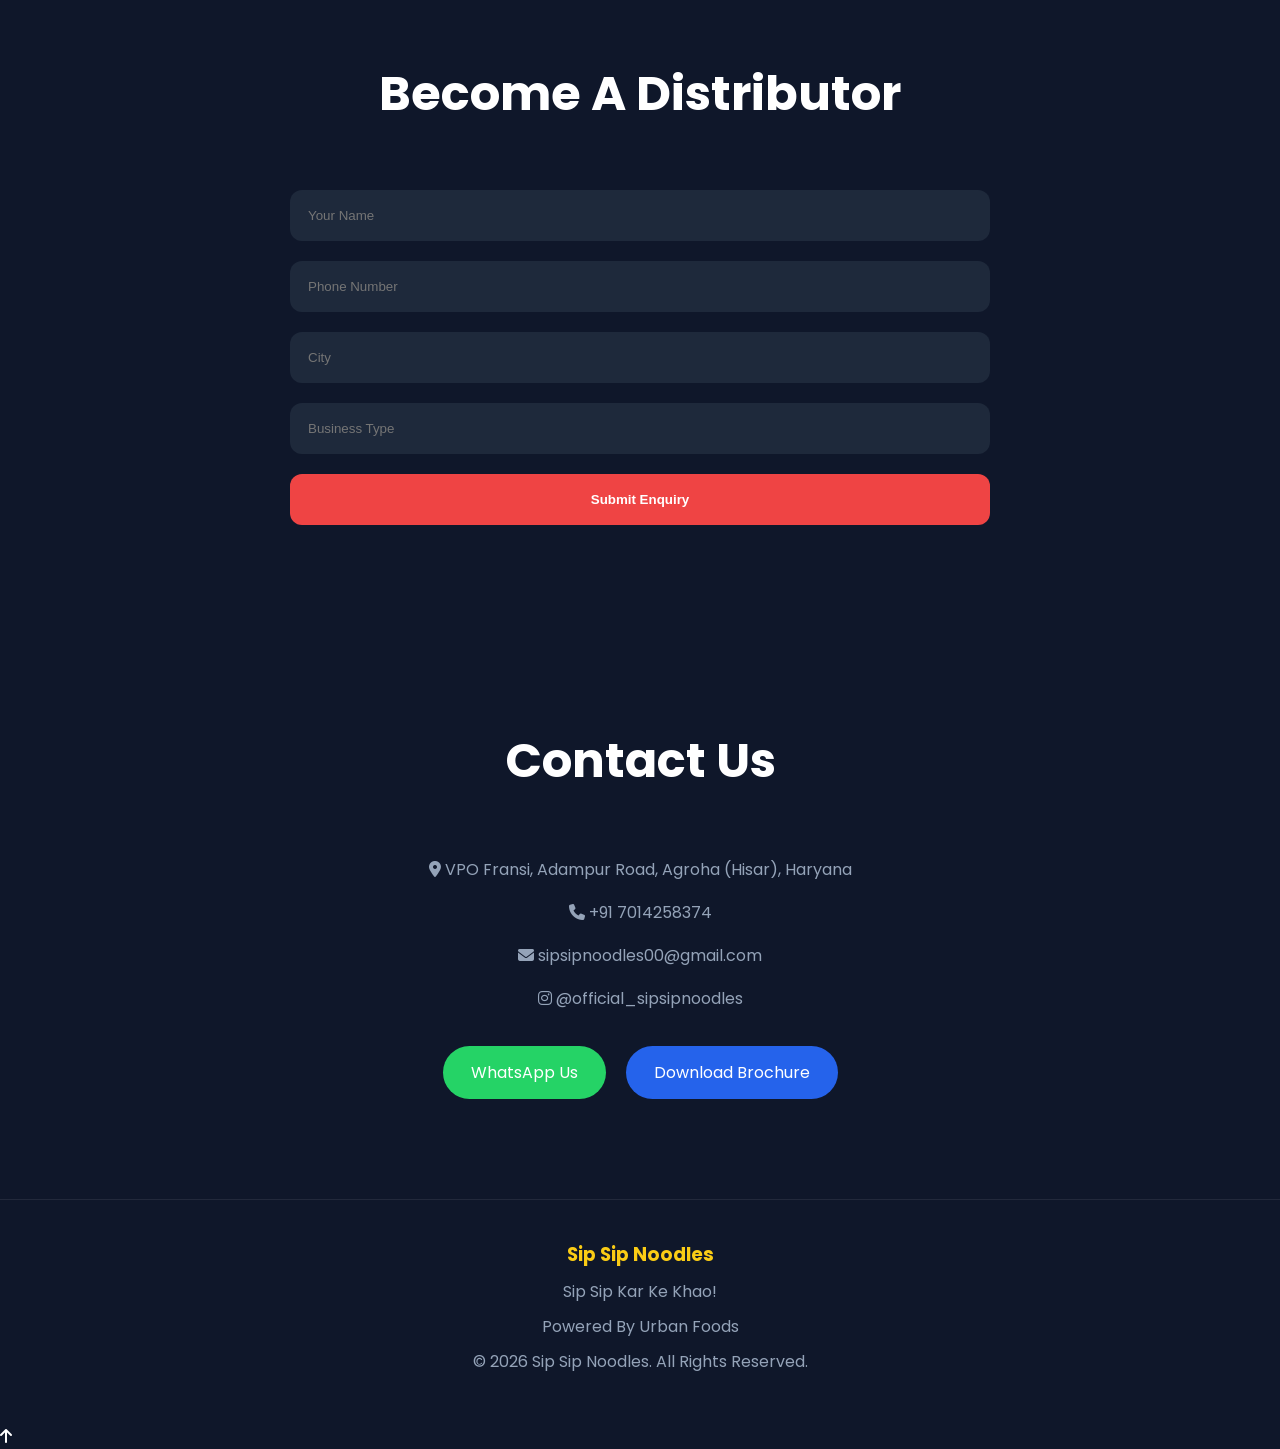
==== commit b64707ea: "Update index.html" ====
--- a/index.html
+++ b/index.html
@@ -38,7 +38,7 @@
     <header>
 
         <div class="logo">
-            <img src="logo.png.jpeg" alt="Sip Sip Noodles Logo">
+            <img src="https://cdn.corenexis.com/f/kQDZsXTq0Li.jpeg" alt="Sip Sip Noodles Logo">
         </div>
 
         <nav>
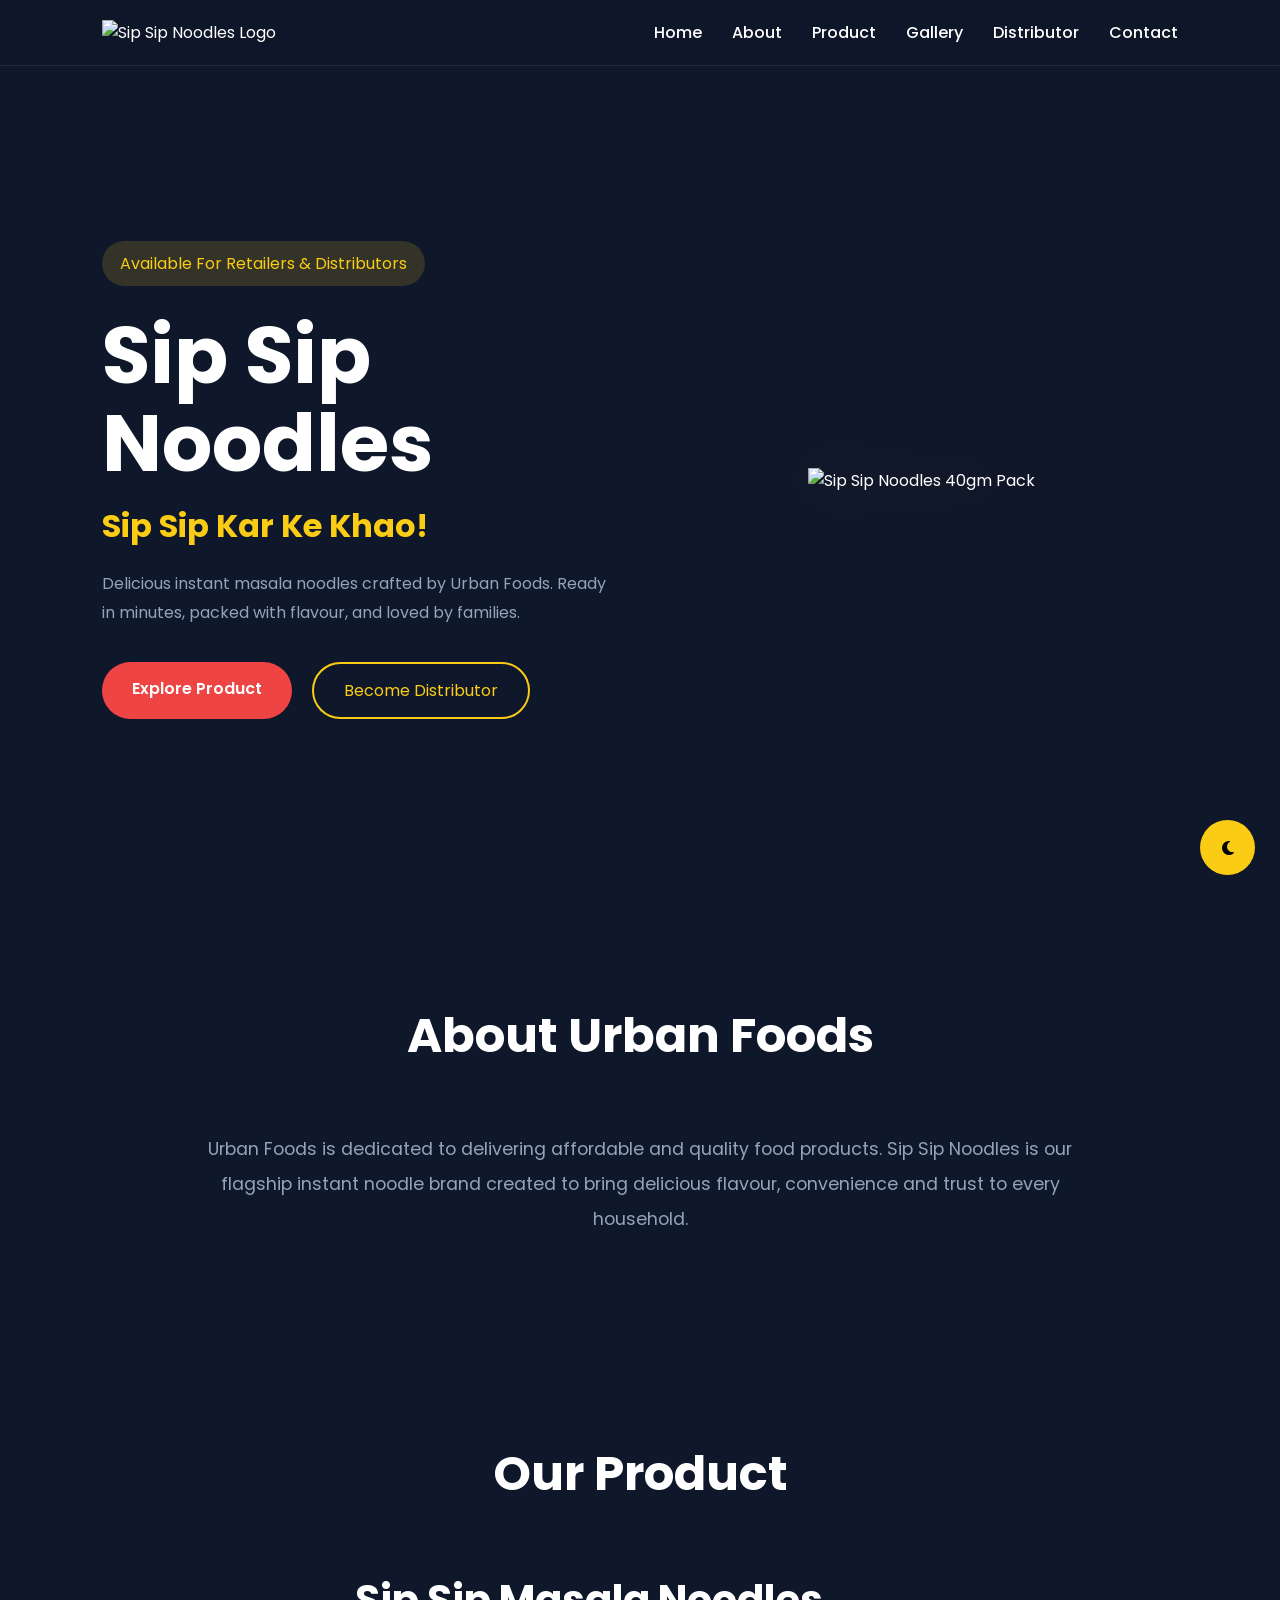
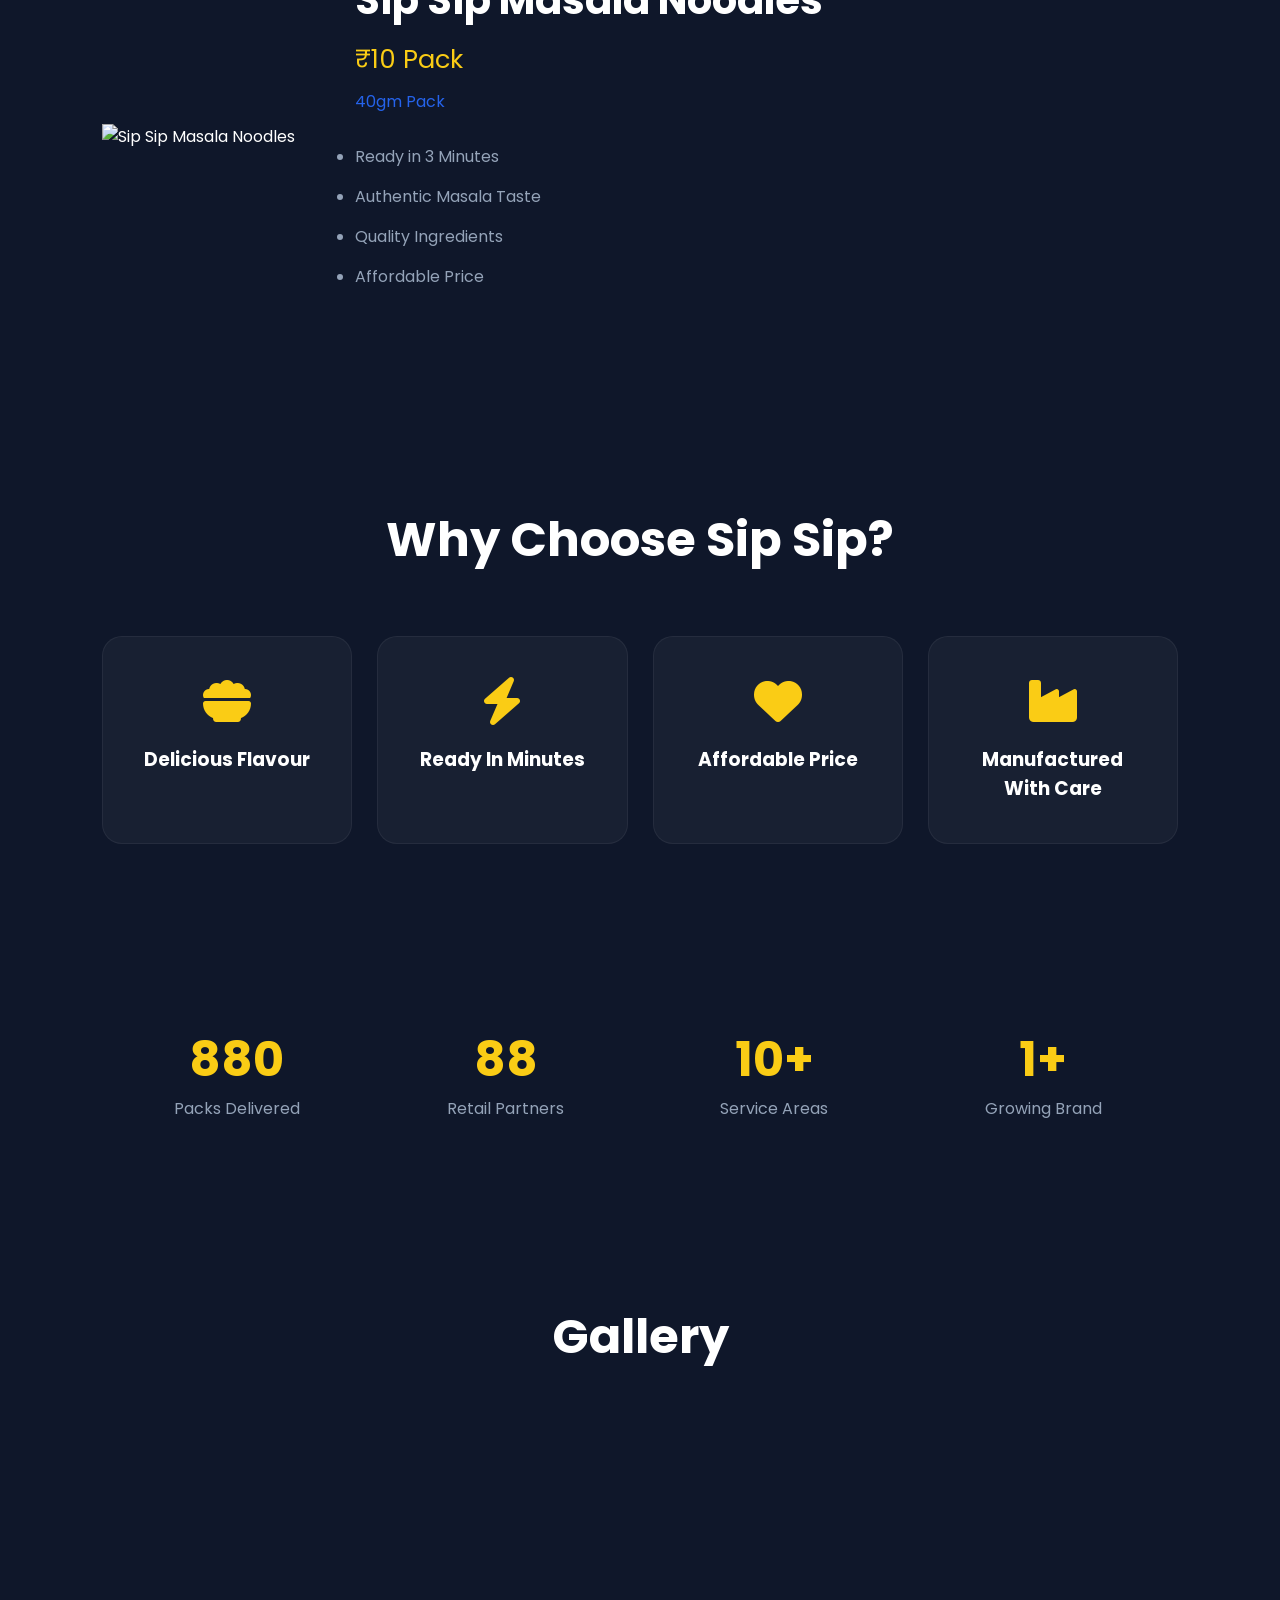
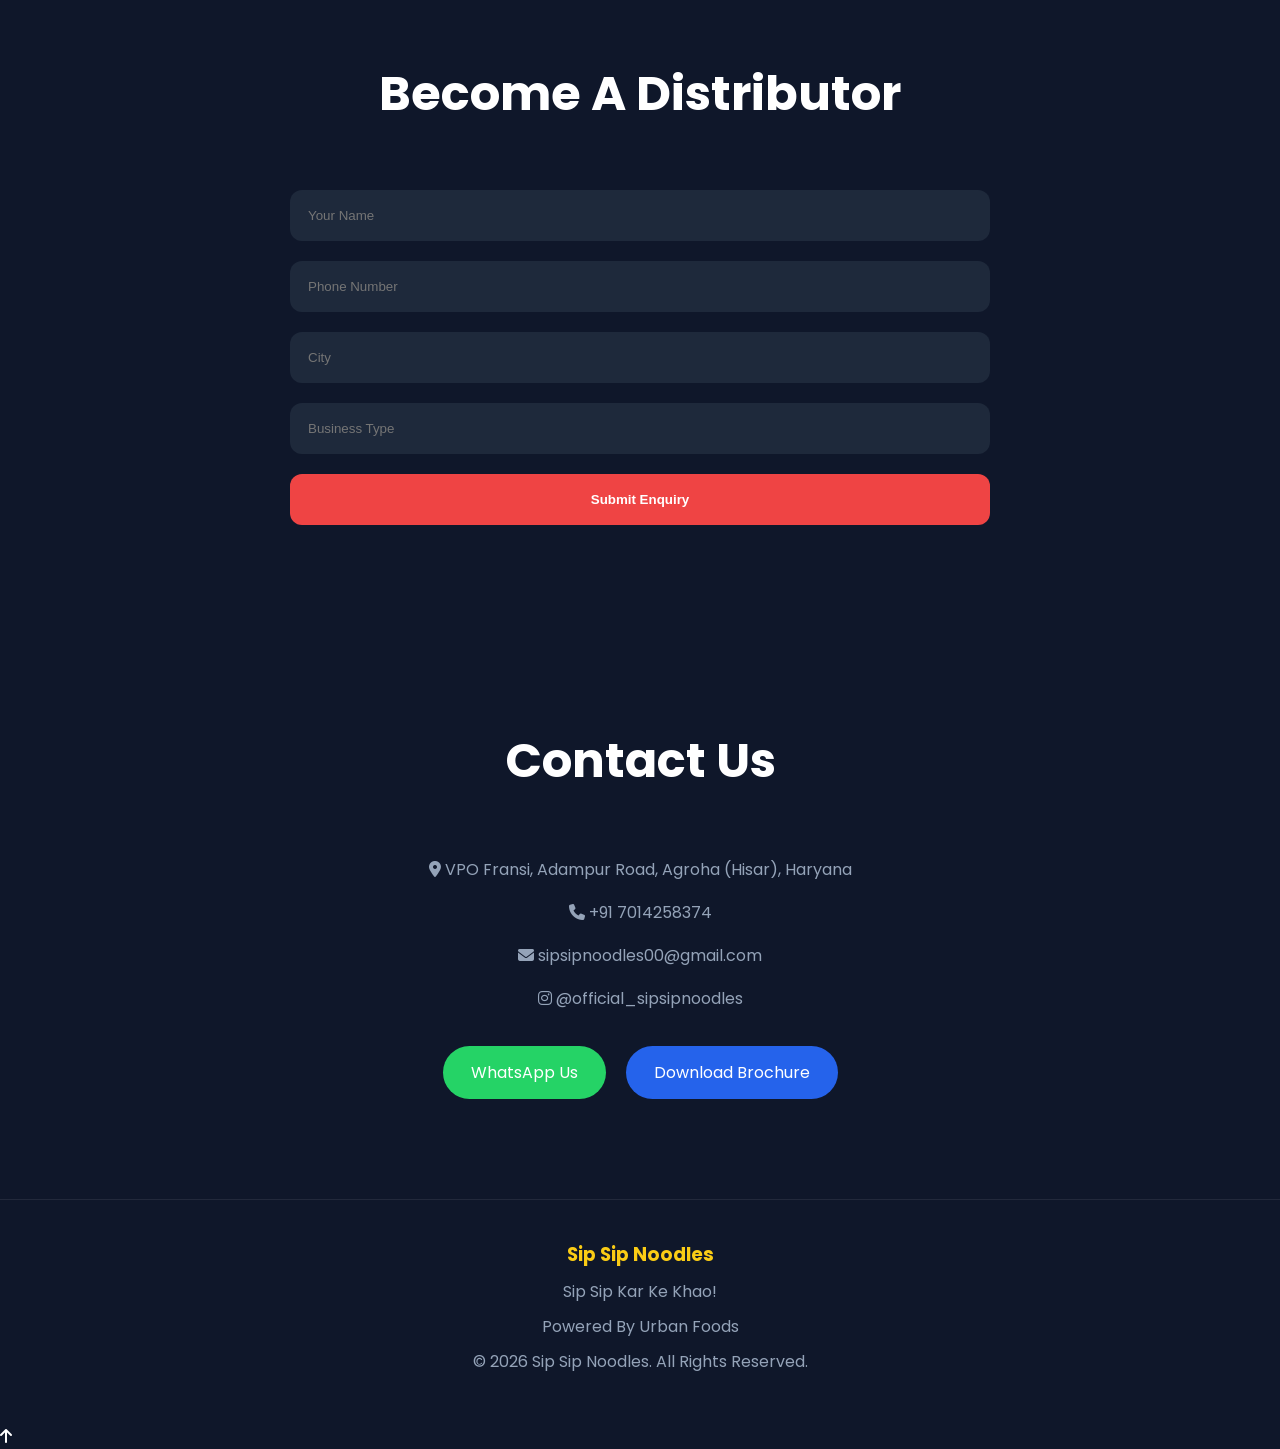
==== commit fddb95d3: "Update index.html" ====
--- a/index.html
+++ b/index.html
@@ -93,7 +93,7 @@
 
         <div class="hero-image">
 
-            <img src="product-pack.png"
+            <img src="https://cdn.corenexis.com/f/EV3L0iSPmmh.jpeg"
                 alt="Sip Sip Noodles 40gm Pack">
 
         </div>
@@ -132,7 +132,7 @@
         <div class="product-container">
 
             <div class="product-image">
-                <img src="product-pack.png"
+                <img src="https://cdn.corenexis.com/f/EV3L0iSPmmh.jpeg"
                     alt="Sip Sip Masala Noodles">
             </div>
 
@@ -233,11 +233,11 @@
 
         <div class="gallery-grid">
 
-            <img src="poster1.jpg" alt="">
-            <img src="poster2.jpg" alt="">
-            <img src="poster3.jpg" alt="">
-            <img src="poster4.jpg" alt="">
-            <img src="poster5.jpg" alt="">
+            <img src="https://cdn.corenexis.com/f/x1IYHsQ6Uj6.jpeg" alt="">
+            <img src="https://cdn.corenexis.com/f/Mll8qa1oGnN.jpeg" alt="">
+            <img src="https://cdn.corenexis.com/f/8vZj2o9ojir.png" alt="">
+            <img src="https://cdn.corenexis.com/f/FANArdIR41c.png" alt="">
+            <img src="https://cdn.corenexis.com/f/TXBvrGTFPgZ.png" alt="">
 
         </div>
 
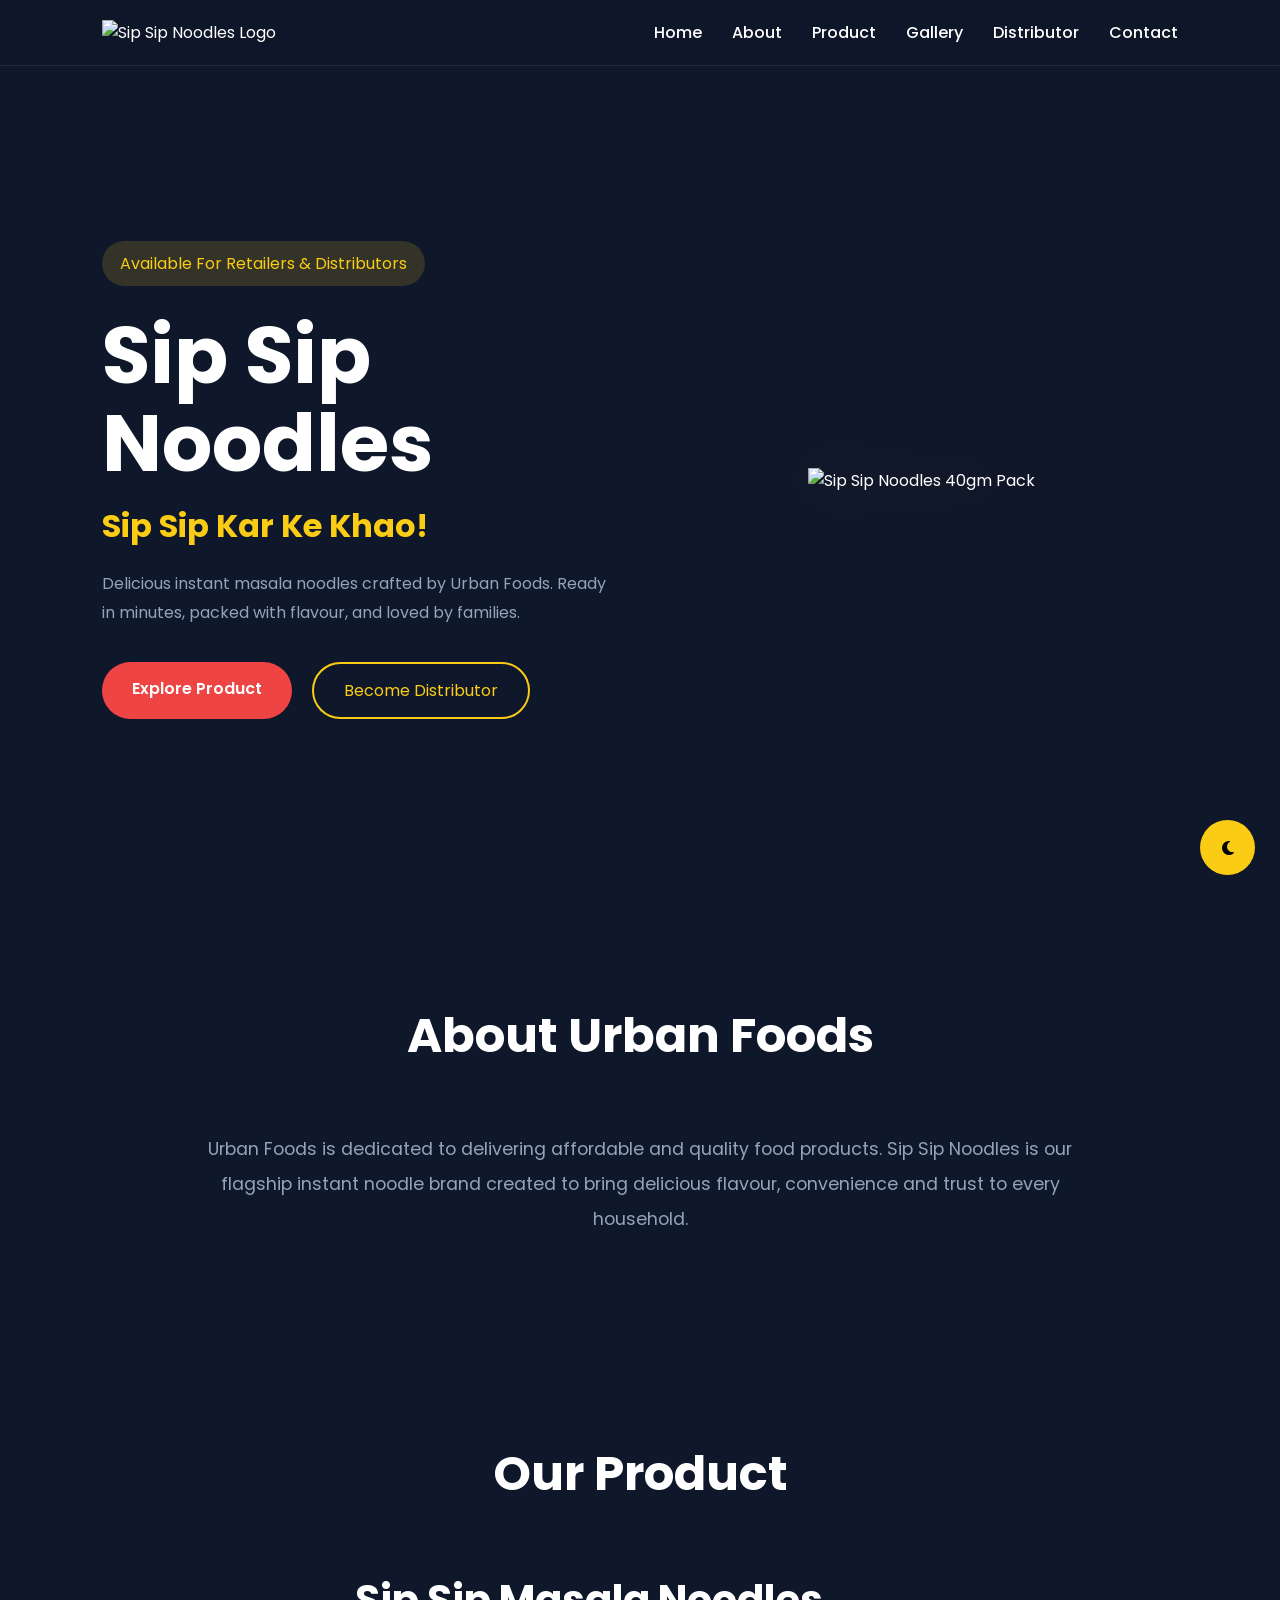
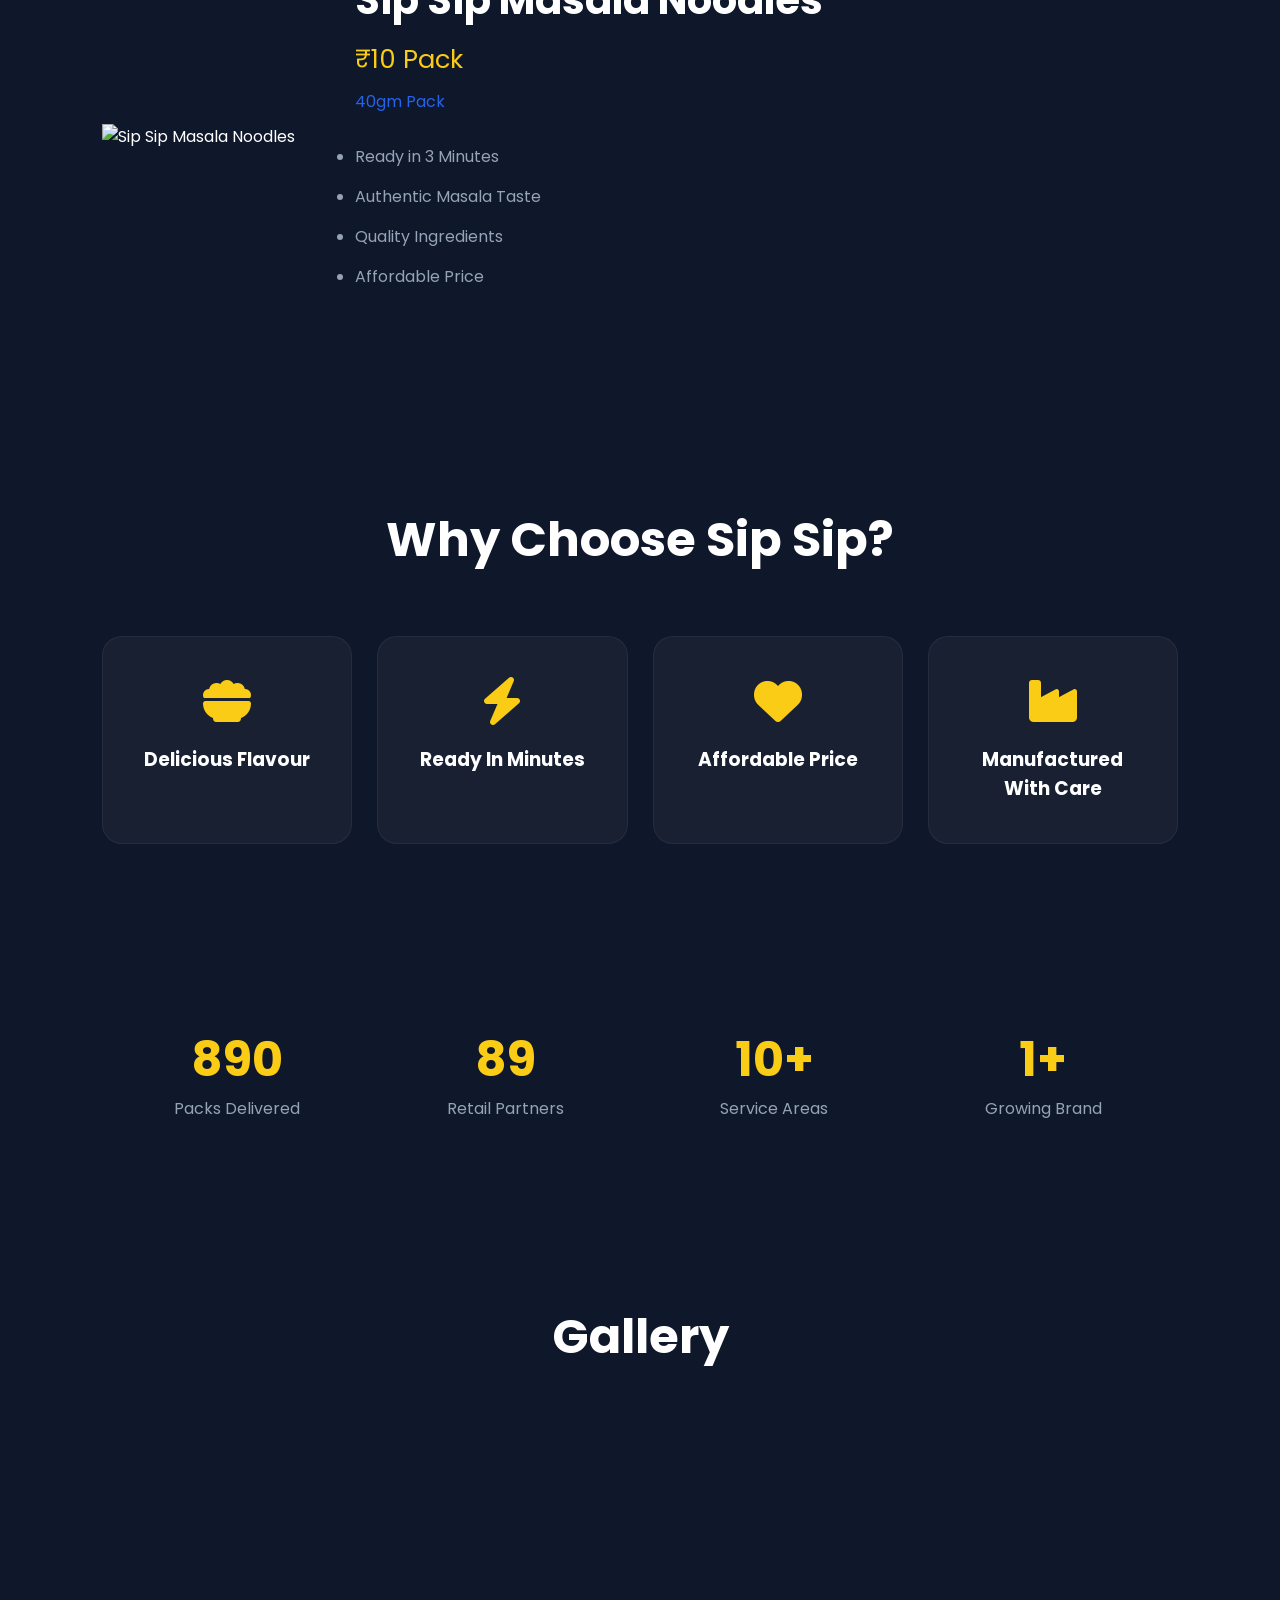
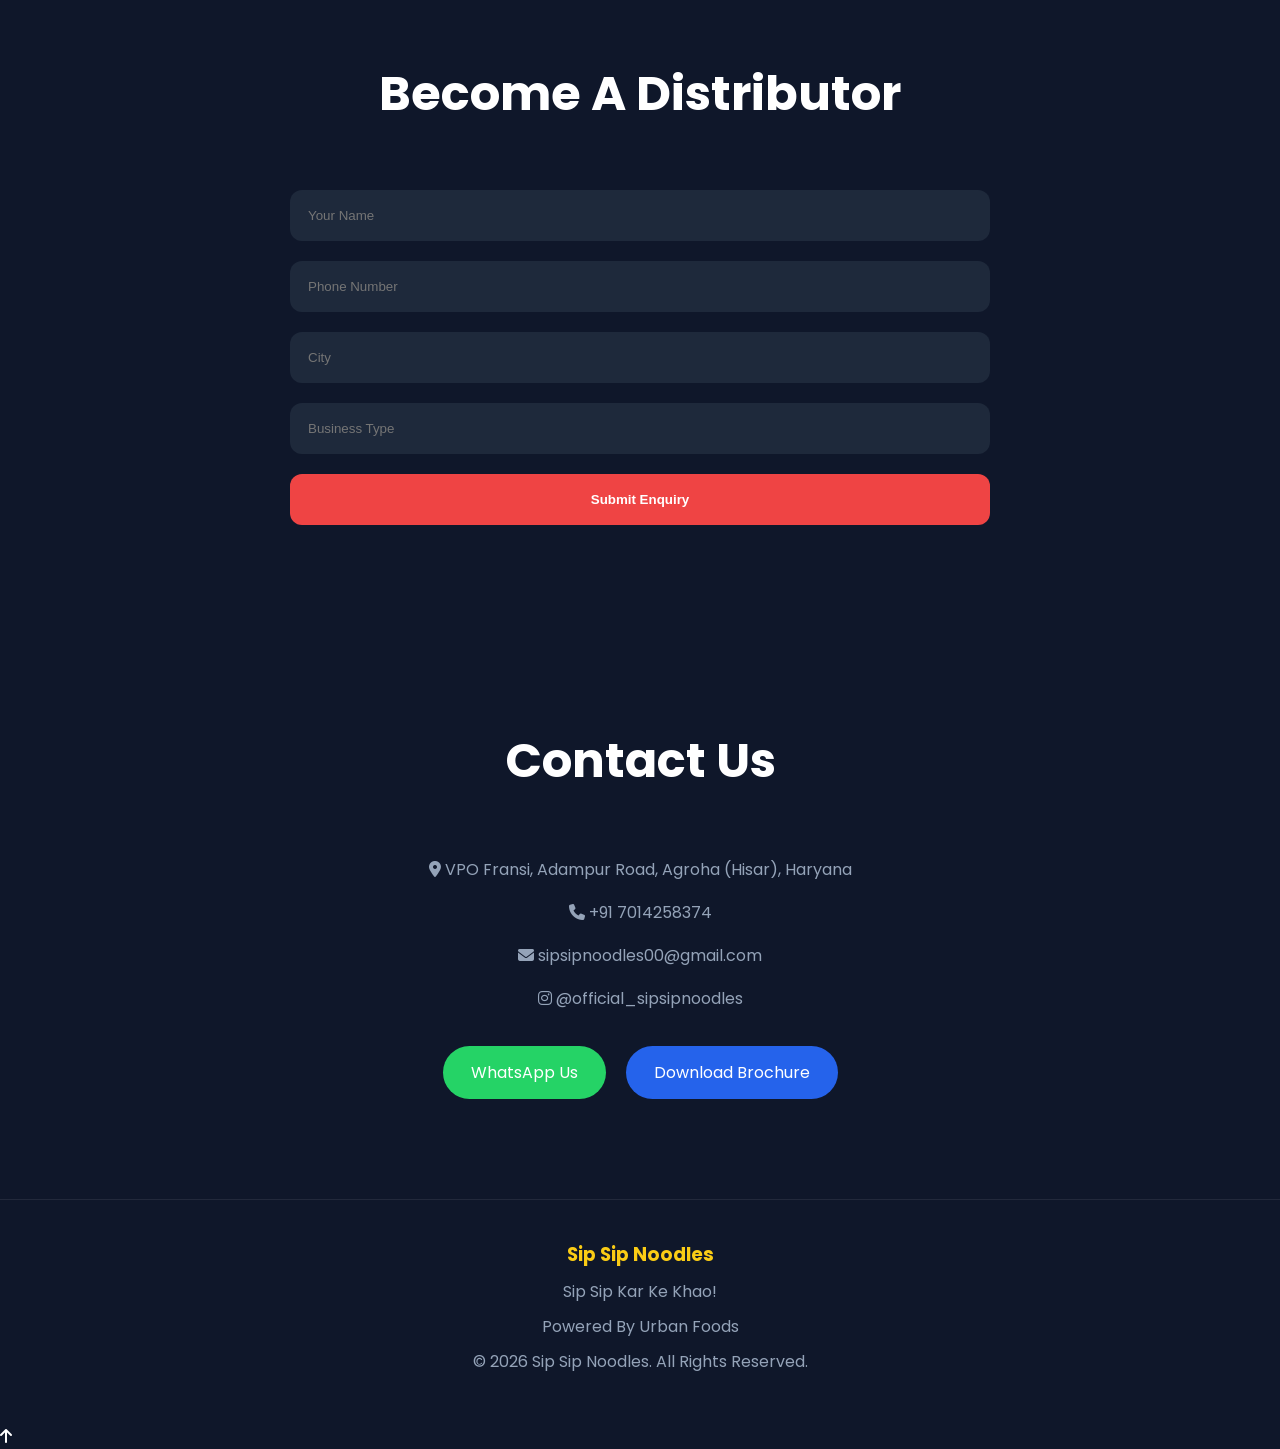
==== commit dd9746bc: "Update index.html" ====
--- a/index.html
+++ b/index.html
@@ -232,13 +232,11 @@
         </div>
 
         <div class="gallery-grid">
-
             <img src="https://cdn.corenexis.com/f/x1IYHsQ6Uj6.jpeg" alt="">
             <img src="https://cdn.corenexis.com/f/Mll8qa1oGnN.jpeg" alt="">
             <img src="https://cdn.corenexis.com/f/8vZj2o9ojir.png" alt="">
             <img src="https://cdn.corenexis.com/f/FANArdIR41c.png" alt="">
             <img src="https://cdn.corenexis.com/f/TXBvrGTFPgZ.png" alt="">
-
         </div>
 
     </section>
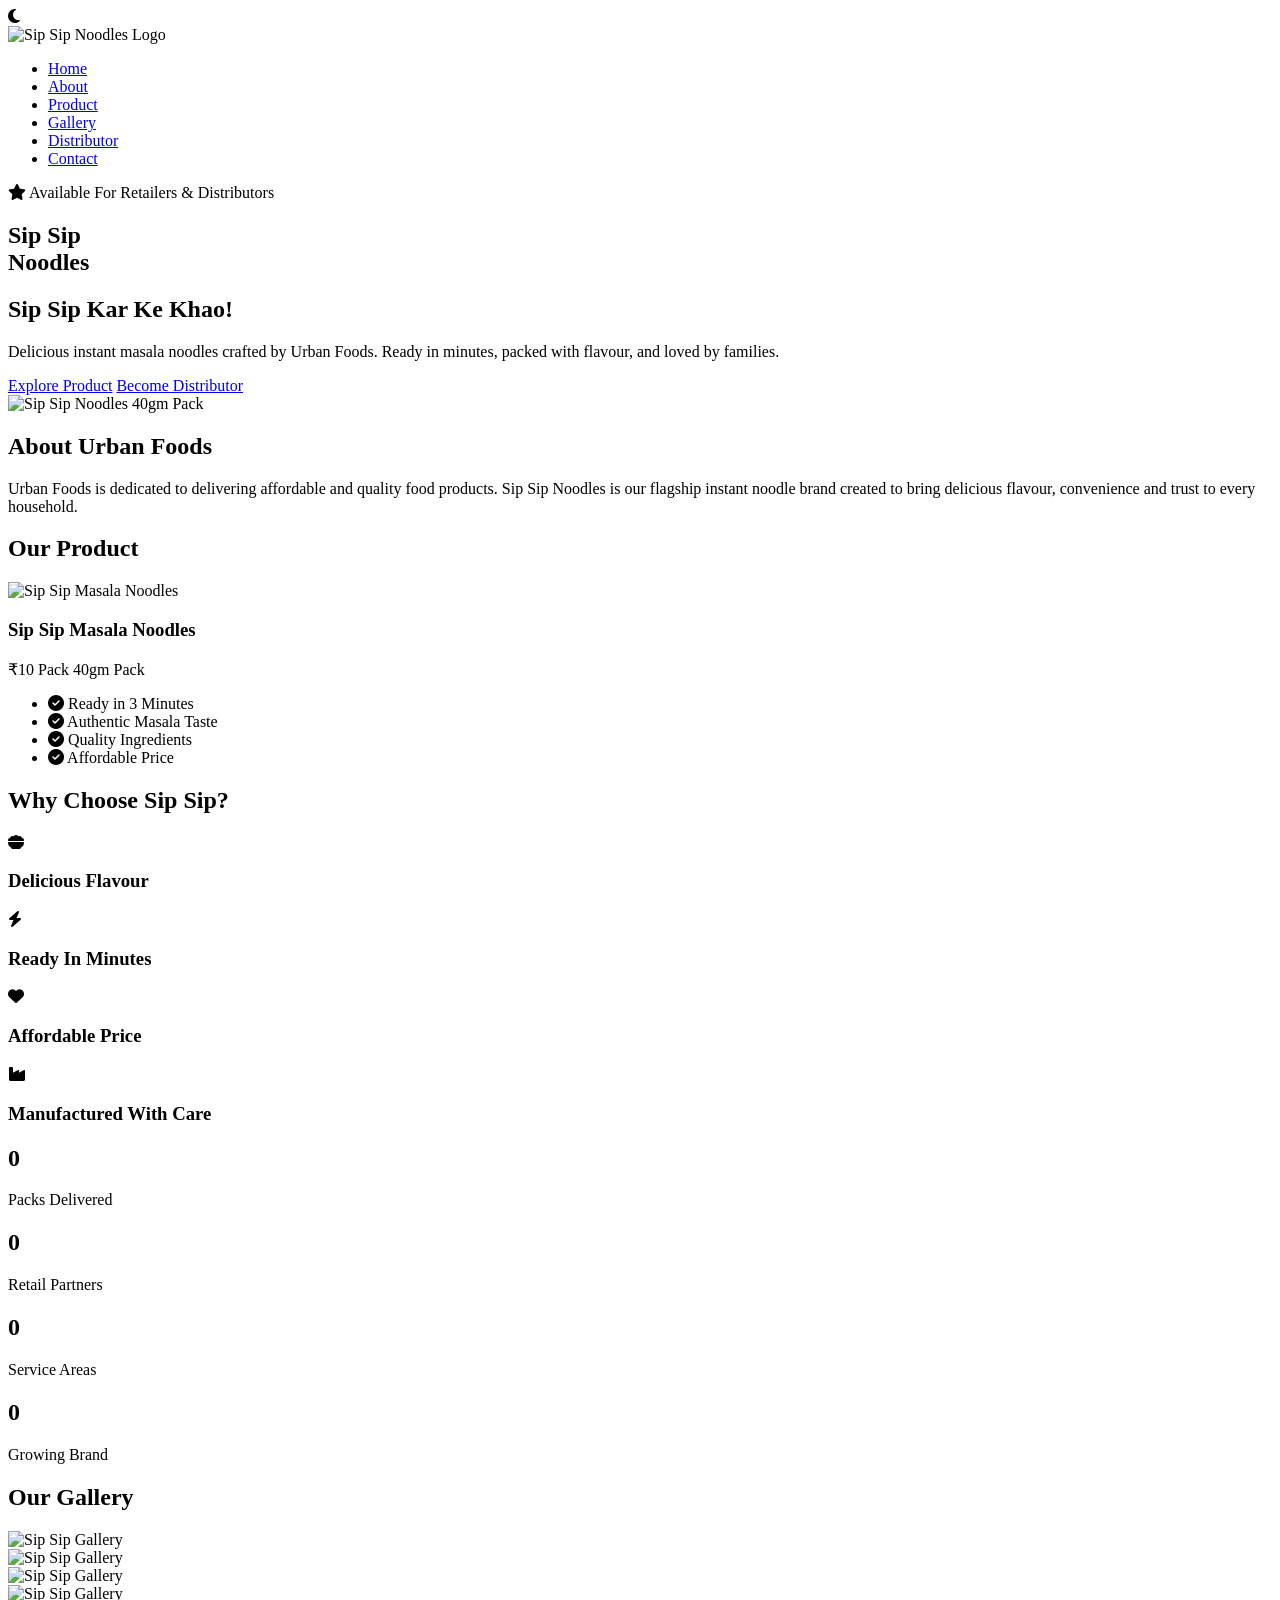
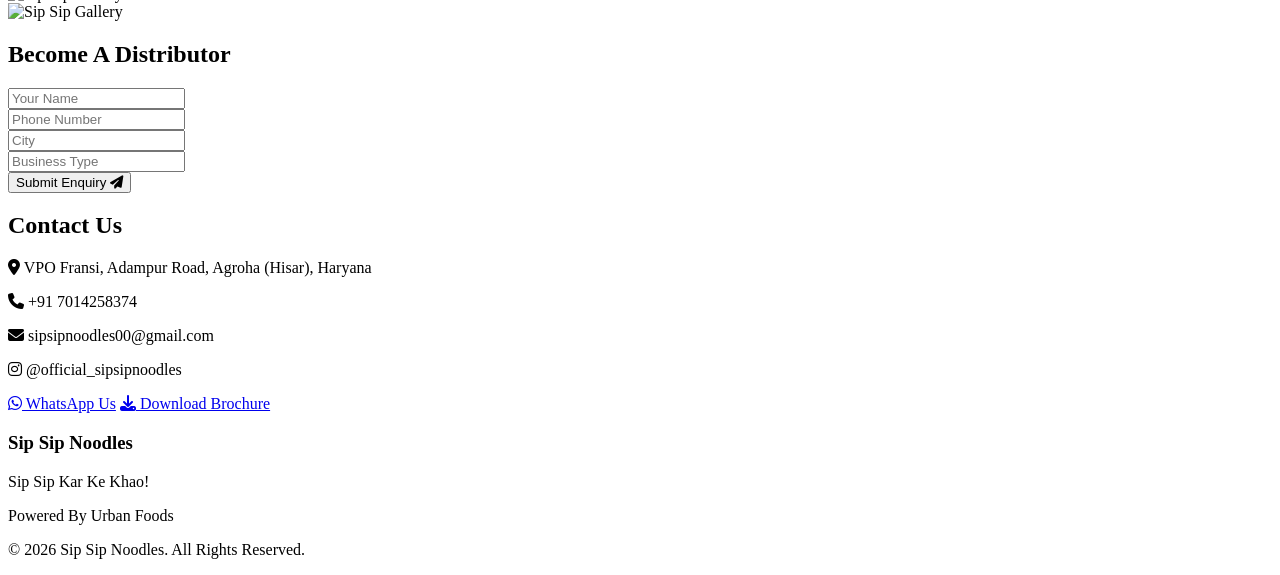
==== commit 599f78b3: "Rename index.html.html to index.html" ====
--- a/index.html
+++ b/index.html
@@ -1,342 +1,204 @@
-<!DOCTYPE html>
-<html lang="en">
-
-<head>
-    <meta charset="UTF-8">
-    <meta name="viewport" content="width=device-width, initial-scale=1.0">
-
-    <title>Sip Sip Noodles | Instant Masala Noodles by Urban Foods</title>
-
-    <meta name="description"
-        content="Sip Sip Noodles by Urban Foods. Delicious instant masala noodles ready in minutes. Affordable, tasty and loved by families.">
-
-    <meta name="keywords"
-        content="Sip Sip Noodles, Instant Noodles, Masala Noodles, Urban Foods, Noodles Haryana">
-
-    <meta name="author" content="Urban Foods">
-
-    <link rel="stylesheet" href="style.css">
-
-    <link rel="preconnect" href="https://fonts.googleapis.com">
-    <link href="https://fonts.googleapis.com/css2?family=Poppins:wght@300;400;500;600;700;800&display=swap"
-        rel="stylesheet">
-
-    <link rel="stylesheet"
-        href="https://cdnjs.cloudflare.com/ajax/libs/font-awesome/6.5.1/css/all.min.css">
-</head>
-
-<body>
-
-    <!-- DARK MODE BUTTON -->
-
-    <div class="theme-toggle">
-        <i class="fas fa-moon"></i>
-    </div>
-
-    <!-- HEADER -->
-
-    <header>
-
-        <div class="logo">
-            <img src="https://cdn.corenexis.com/f/kQDZsXTq0Li.jpeg" alt="Sip Sip Noodles Logo">
-        </div>
-
-        <nav>
-            <ul>
-                <li><a href="#home">Home</a></li>
-                <li><a href="#about">About</a></li>
-                <li><a href="#product">Product</a></li>
-                <li><a href="#gallery">Gallery</a></li>
-                <li><a href="#distributor">Distributor</a></li>
-                <li><a href="#contact">Contact</a></li>
-            </ul>
-        </nav>
-
-    </header>
-
-    <!-- HERO SECTION -->
-
-    <section id="home" class="hero">
-
-        <div class="hero-content">
-
-            <span class="hero-tag">
-                Available For Retailers & Distributors
-            </span>
-
-            <h1>
-                Sip Sip Noodles
-            </h1>
-
-            <h2>
-                Sip Sip Kar Ke Khao!
-            </h2>
-
-            <p>
-                Delicious instant masala noodles crafted by Urban Foods.
-                Ready in minutes, packed with flavour, and loved by families.
-            </p>
-
-            <div class="hero-buttons">
-
-                <a href="#product" class="btn-primary">
-                    Explore Product
-                </a>
-
-                <a href="#distributor" class="btn-secondary">
-                    Become Distributor
-                </a>
-
-            </div>
-
-        </div>
-
-        <div class="hero-image">
-
-            <img src="https://cdn.corenexis.com/f/EV3L0iSPmmh.jpeg"
-                alt="Sip Sip Noodles 40gm Pack">
-
-        </div>
-
-    </section>
-
-    <!-- ABOUT -->
-
-    <section id="about" class="about">
-
-        <div class="section-title">
-            <h2>About Urban Foods</h2>
-        </div>
-
-        <div class="about-content">
-
-            <p>
-                Urban Foods is dedicated to delivering affordable and quality
-                food products. Sip Sip Noodles is our flagship instant noodle
-                brand created to bring delicious flavour, convenience and trust
-                to every household.
-            </p>
-
-        </div>
-
-    </section>
-
-    <!-- PRODUCT -->
-
-    <section id="product" class="product">
-
-        <div class="section-title">
-            <h2>Our Product</h2>
-        </div>
-
-        <div class="product-container">
-
-            <div class="product-image">
-                <img src="https://cdn.corenexis.com/f/EV3L0iSPmmh.jpeg"
-                    alt="Sip Sip Masala Noodles">
-            </div>
-
-            <div class="product-details">
-
-                <h3>Sip Sip Masala Noodles</h3>
-
-                <span class="price">
-                    ₹10 Pack
-                </span>
-
-                <span class="weight">
-                    40gm Pack
-                </span>
-
-                <ul>
-
-                    <li>Ready in 3 Minutes</li>
-                    <li>Authentic Masala Taste</li>
-                    <li>Quality Ingredients</li>
-                    <li>Affordable Price</li>
-
-                </ul>
-
-            </div>
-
-        </div>
-
-    </section>
-
-    <!-- WHY CHOOSE -->
-
-    <section class="features">
-
-        <div class="section-title">
-            <h2>Why Choose Sip Sip?</h2>
-        </div>
-
-        <div class="feature-grid">
-
-            <div class="feature-card">
-                <i class="fas fa-bowl-food"></i>
-                <h3>Delicious Flavour</h3>
-            </div>
-
-            <div class="feature-card">
-                <i class="fas fa-bolt"></i>
-                <h3>Ready In Minutes</h3>
-            </div>
-
-            <div class="feature-card">
-                <i class="fas fa-heart"></i>
-                <h3>Affordable Price</h3>
-            </div>
-
-            <div class="feature-card">
-                <i class="fas fa-industry"></i>
-                <h3>Manufactured With Care</h3>
-            </div>
-
-        </div>
-
-    </section>
-
-    <!-- COUNTERS -->
-
-    <section class="stats">
-
-        <div class="stat-box">
-            <h2 class="counter" data-target="1000">0</h2>
-            <p>Packs Delivered</p>
-        </div>
-
-        <div class="stat-box">
-            <h2 class="counter" data-target="100">0</h2>
-            <p>Retail Partners</p>
-        </div>
-
-        <div class="stat-box">
-            <h2 class="counter" data-target="10">0</h2>
-            <p>Service Areas</p>
-        </div>
-
-        <div class="stat-box">
-            <h2 class="counter" data-target="1">0</h2>
-            <p>Growing Brand</p>
-        </div>
-
-    </section>
-
-    <!-- GALLERY -->
-
-    <section id="gallery" class="gallery">
-
-        <div class="section-title">
-            <h2>Gallery</h2>
-        </div>
-
-        <div class="gallery-grid">
-            <img src="https://cdn.corenexis.com/f/x1IYHsQ6Uj6.jpeg" alt="">
-            <img src="https://cdn.corenexis.com/f/Mll8qa1oGnN.jpeg" alt="">
-            <img src="https://cdn.corenexis.com/f/8vZj2o9ojir.png" alt="">
-            <img src="https://cdn.corenexis.com/f/FANArdIR41c.png" alt="">
-            <img src="https://cdn.corenexis.com/f/TXBvrGTFPgZ.png" alt="">
-        </div>
-
-    </section>
-
-    <!-- DISTRIBUTOR -->
-
-    <section id="distributor" class="distributor">
-
-        <div class="section-title">
-            <h2>Become A Distributor</h2>
-        </div>
-
-        <form>
-
-            <input type="text" placeholder="Your Name">
-
-            <input type="tel" placeholder="Phone Number">
-
-            <input type="text" placeholder="City">
-
-            <input type="text" placeholder="Business Type">
-
-            <button type="submit">
-                Submit Enquiry
-            </button>
-
-        </form>
-
-    </section>
-
-    <!-- CONTACT -->
-
-    <section id="contact" class="contact">
-
-        <div class="section-title">
-            <h2>Contact Us</h2>
-        </div>
-
-        <div class="contact-box">
-
-            <p>
-                <i class="fas fa-location-dot"></i>
-                VPO Fransi, Adampur Road, Agroha (Hisar), Haryana
-            </p>
-
-            <p>
-                <i class="fas fa-phone"></i>
-                +91 7014258374
-            </p>
-
-            <p>
-                <i class="fas fa-envelope"></i>
-                sipsipnoodles00@gmail.com
-            </p>
-
-            <p>
-                <i class="fab fa-instagram"></i>
-                @official_sipsipnoodles
-            </p>
-
-        </div>
-
-        <div class="contact-buttons">
-
-            <a href="https://wa.me/917014258374" target="_blank"
-                class="whatsapp-btn">
-                WhatsApp Us
-            </a>
-
-            <a href="brochure.pdf" download
-                class="pdf-btn">
-                Download Brochure
-            </a>
-
-        </div>
-
-    </section>
-
-    <!-- FOOTER -->
-
-    <footer>
-
-        <h3>Sip Sip Noodles</h3>
-
-        <p>
-            Sip Sip Kar Ke Khao!
-        </p>
-
-        <p>
-            Powered By Urban Foods
-        </p>
-
-        <p>
-            © 2026 Sip Sip Noodles. All Rights Reserved.
-        </p>
-
-    </footer>
-
-    <script src="script.js"></script>
-
-</body>
-
-</html>
+<!DOCTYPE html>
+<html lang="en">
+<head>
+    <meta charset="UTF-8">
+    <meta name="viewport" content="width=device-width, initial-scale=1.0">
+    <title>Sip Sip Noodles | Instant Masala Noodles by Urban Foods</title>
+    <meta name="description" content="Sip Sip Noodles by Urban Foods. Delicious instant masala noodles ready in minutes. Affordable, tasty and loved by families.">
+    <meta name="keywords" content="Sip Sip Noodles, Instant Noodles, Masala Noodles, Urban Foods, Noodles Haryana">
+    <meta name="author" content="Urban Foods">
+
+    <link rel="stylesheet" href="style.css">
+    <link rel="preconnect" href="https://fonts.googleapis.com">
+    <link href="https://fonts.googleapis.com/css2?family=Poppins:wght@300;400;500;600;700;800&display=swap" rel="stylesheet">
+    <link rel="stylesheet" href="https://cdnjs.cloudflare.com/ajax/libs/font-awesome/6.5.1/css/all.min.css">
+</head>
+<body>
+
+    <!-- DARK MODE BUTTON -->
+    <div class="theme-toggle">
+        <i class="fas fa-moon"></i>
+    </div>
+
+    <!-- HEADER -->
+    <header>
+        <div class="logo">
+            <img src="https://cdn.corenexis.com/f/kQDZsXTq0Li.jpeg" alt="Sip Sip Noodles Logo">
+        </div>
+        <nav>
+            <ul>
+                <li><a href="#home" class="active">Home</a></li>
+                <li><a href="#about">About</a></li>
+                <li><a href="#product">Product</a></li>
+                <li><a href="#gallery">Gallery</a></li>
+                <li><a href="#distributor">Distributor</a></li>
+                <li><a href="#contact">Contact</a></li>
+            </ul>
+        </nav>
+    </header>
+
+    <!-- HERO SECTION -->
+    <section id="home" class="hero">
+        <div class="hero-content hidden">
+            <span class="hero-tag"><i class="fas fa-star"></i> Available For Retailers & Distributors</span>
+            <h1>Sip Sip<br><span class="highlight">Noodles</span></h1>
+            <h2>Sip Sip Kar Ke Khao!</h2>
+            <p>Delicious instant masala noodles crafted by Urban Foods. Ready in minutes, packed with flavour, and loved by families.</p>
+            <div class="hero-buttons">
+                <a href="#product" class="btn-primary">Explore Product</a>
+                <a href="#distributor" class="btn-secondary">Become Distributor</a>
+            </div>
+        </div>
+        <div class="hero-image hidden">
+            <img src="https://cdn.corenexis.com/f/EV3L0iSPmmh.jpeg" alt="Sip Sip Noodles 40gm Pack">
+        </div>
+    </section>
+
+    <!-- ABOUT -->
+    <section id="about" class="about hidden">
+        <div class="section-title">
+            <h2>About <span class="highlight">Urban Foods</span></h2>
+        </div>
+        <div class="about-content">
+            <p>Urban Foods is dedicated to delivering affordable and quality food products. Sip Sip Noodles is our flagship instant noodle brand created to bring delicious flavour, convenience and trust to every household.</p>
+        </div>
+    </section>
+
+    <!-- PRODUCT -->
+    <section id="product" class="product hidden">
+        <div class="section-title">
+            <h2>Our <span class="highlight">Product</span></h2>
+        </div>
+        <div class="product-container">
+            <div class="product-image">
+                <img src="https://cdn.corenexis.com/f/EV3L0iSPmmh.jpeg" alt="Sip Sip Masala Noodles">
+            </div>
+            <div class="product-details">
+                <h3>Sip Sip Masala Noodles</h3>
+                <div class="badges">
+                    <span class="price">₹10 Pack</span>
+                    <span class="weight">40gm Pack</span>
+                </div>
+                <ul>
+                    <li><i class="fas fa-check-circle"></i> Ready in 3 Minutes</li>
+                    <li><i class="fas fa-check-circle"></i> Authentic Masala Taste</li>
+                    <li><i class="fas fa-check-circle"></i> Quality Ingredients</li>
+                    <li><i class="fas fa-check-circle"></i> Affordable Price</li>
+                </ul>
+            </div>
+        </div>
+    </section>
+
+    <!-- WHY CHOOSE -->
+    <section class="features hidden">
+        <div class="section-title">
+            <h2>Why Choose <span class="highlight">Sip Sip?</span></h2>
+        </div>
+        <div class="feature-grid">
+            <div class="feature-card">
+                <div class="icon-box"><i class="fas fa-bowl-food"></i></div>
+                <h3>Delicious Flavour</h3>
+            </div>
+            <div class="feature-card">
+                <div class="icon-box"><i class="fas fa-bolt"></i></div>
+                <h3>Ready In Minutes</h3>
+            </div>
+            <div class="feature-card">
+                <div class="icon-box"><i class="fas fa-heart"></i></div>
+                <h3>Affordable Price</h3>
+            </div>
+            <div class="feature-card">
+                <div class="icon-box"><i class="fas fa-industry"></i></div>
+                <h3>Manufactured With Care</h3>
+            </div>
+        </div>
+    </section>
+
+    <!-- COUNTERS -->
+    <section class="stats hidden">
+        <div class="stat-box">
+            <h2 class="counter" data-target="1000">0</h2>
+            <p>Packs Delivered</p>
+        </div>
+        <div class="stat-box">
+            <h2 class="counter" data-target="100">0</h2>
+            <p>Retail Partners</p>
+        </div>
+        <div class="stat-box">
+            <h2 class="counter" data-target="10">0</h2>
+            <p>Service Areas</p>
+        </div>
+        <div class="stat-box">
+            <h2 class="counter" data-target="1">0</h2>
+            <p>Growing Brand</p>
+        </div>
+    </section>
+
+    <!-- GALLERY -->
+    <section id="gallery" class="gallery hidden">
+        <div class="section-title">
+            <h2>Our <span class="highlight">Gallery</span></h2>
+        </div>
+        <div class="gallery-grid">
+            <div class="img-wrapper"><img src="https://cdn.corenexis.com/f/x1IYHsQ6Uj6.jpeg" alt="Sip Sip Gallery"></div>
+            <div class="img-wrapper"><img src="https://cdn.corenexis.com/f/Mll8qa1oGnN.jpeg" alt="Sip Sip Gallery"></div>
+            <div class="img-wrapper"><img src="https://cdn.corenexis.com/f/8vZj2o9ojir.png" alt="Sip Sip Gallery"></div>
+            <div class="img-wrapper"><img src="https://cdn.corenexis.com/f/FANArdIR41c.png" alt="Sip Sip Gallery"></div>
+            <div class="img-wrapper"><img src="https://cdn.corenexis.com/f/TXBvrGTFPgZ.png" alt="Sip Sip Gallery"></div>
+        </div>
+    </section>
+
+    <!-- DISTRIBUTOR -->
+    <section id="distributor" class="distributor hidden">
+        <div class="section-title">
+            <h2>Become A <span class="highlight">Distributor</span></h2>
+        </div>
+        <form>
+            <div class="input-group">
+                <input type="text" placeholder="Your Name" required>
+            </div>
+            <div class="input-group">
+                <input type="tel" placeholder="Phone Number" required>
+            </div>
+            <div class="input-group">
+                <input type="text" placeholder="City" required>
+            </div>
+            <div class="input-group">
+                <input type="text" placeholder="Business Type" required>
+            </div>
+            <button type="submit" class="btn-primary">Submit Enquiry <i class="fas fa-paper-plane"></i></button>
+        </form>
+    </section>
+
+    <!-- CONTACT -->
+    <section id="contact" class="contact hidden">
+        <div class="section-title">
+            <h2>Contact <span class="highlight">Us</span></h2>
+        </div>
+        <div class="contact-box">
+            <p><i class="fas fa-location-dot"></i> VPO Fransi, Adampur Road, Agroha (Hisar), Haryana</p>
+            <p><i class="fas fa-phone"></i> +91 7014258374</p>
+            <p><i class="fas fa-envelope"></i> sipsipnoodles00@gmail.com</p>
+            <p><i class="fab fa-instagram"></i> @official_sipsipnoodles</p>
+        </div>
+        <div class="contact-buttons">
+            <a href="https://wa.me/917014258374" target="_blank" class="whatsapp-btn"><i class="fab fa-whatsapp"></i> WhatsApp Us</a>
+            <a href="brochure.pdf" download class="pdf-btn"><i class="fas fa-download"></i> Download Brochure</a>
+        </div>
+    </section>
+
+    <!-- FOOTER -->
+    <footer>
+        <div class="footer-content">
+            <h3>Sip Sip Noodles</h3>
+            <p>Sip Sip Kar Ke Khao!</p>
+            <p class="powered">Powered By Urban Foods</p>
+        </div>
+        <div class="copyright">
+            <p>© 2026 Sip Sip Noodles. All Rights Reserved.</p>
+        </div>
+    </footer>
+
+    <script src="script.js"></script>
+</body>
+</html>
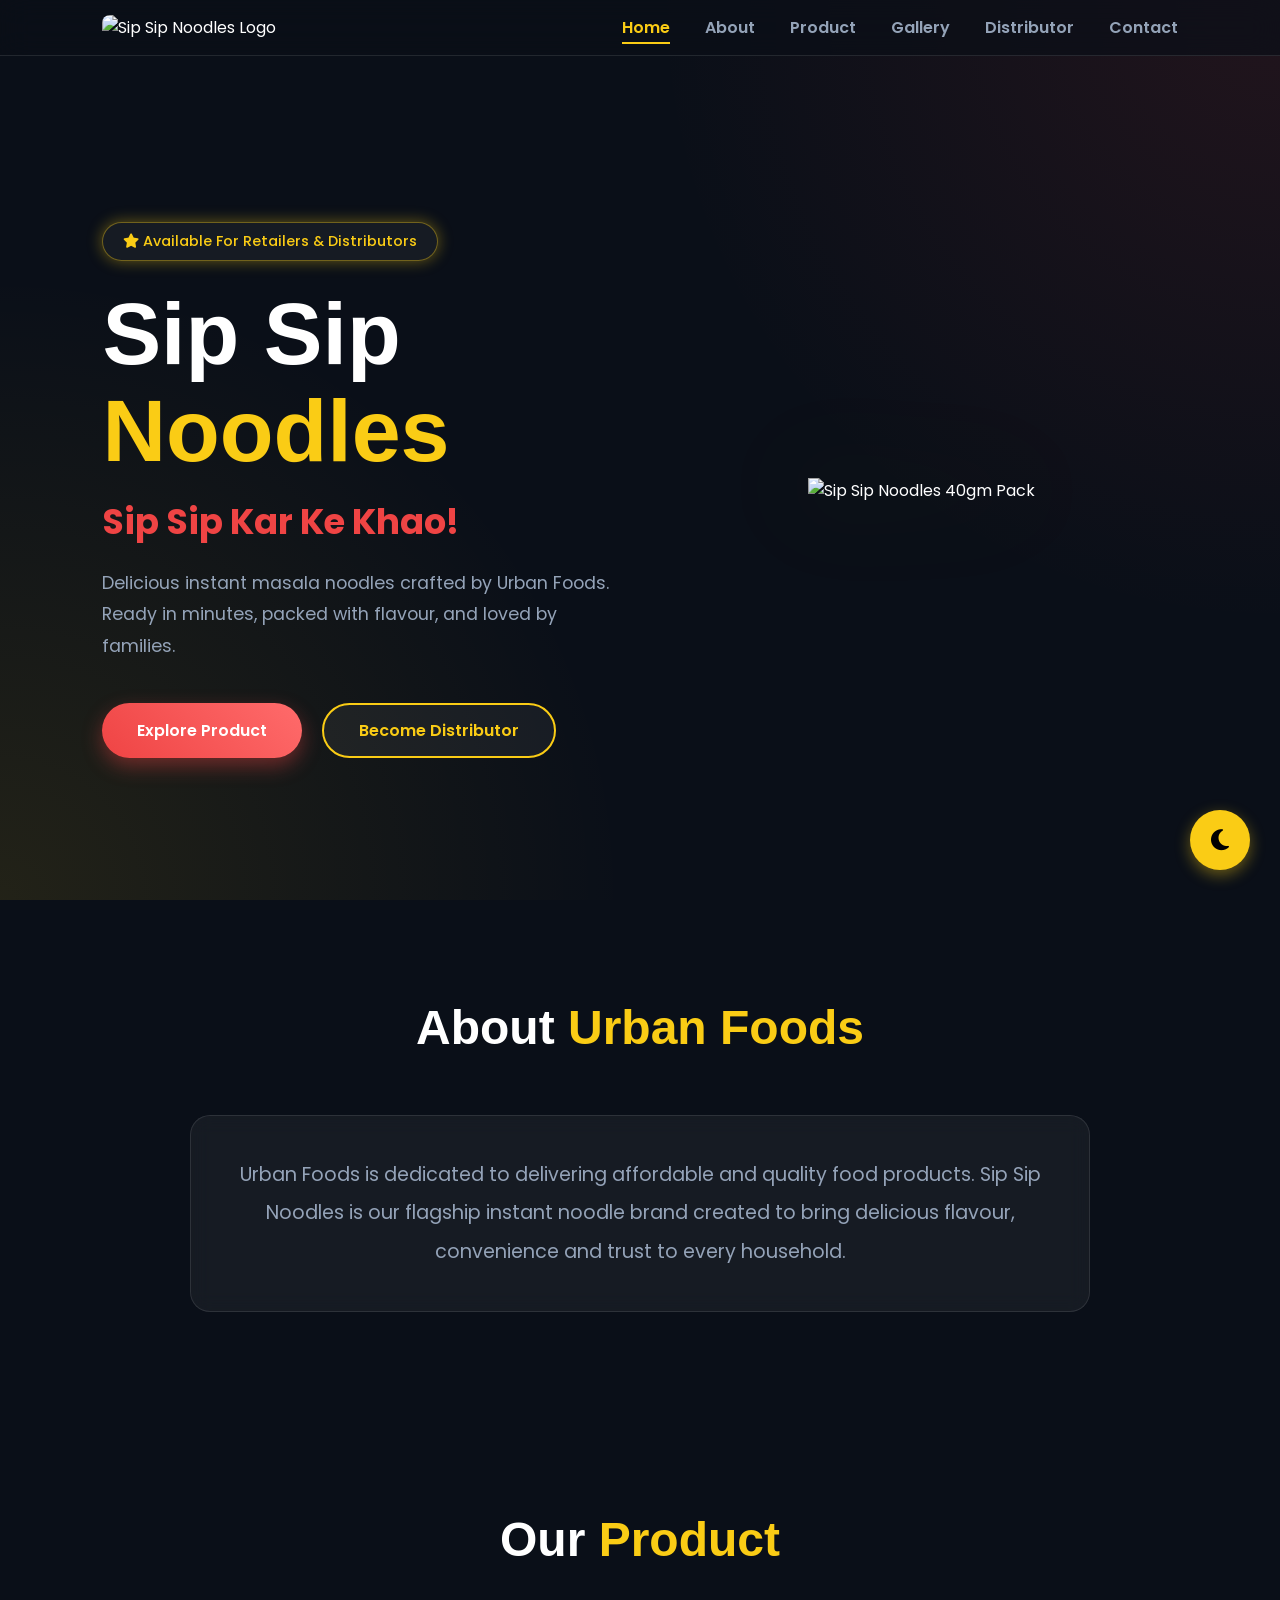
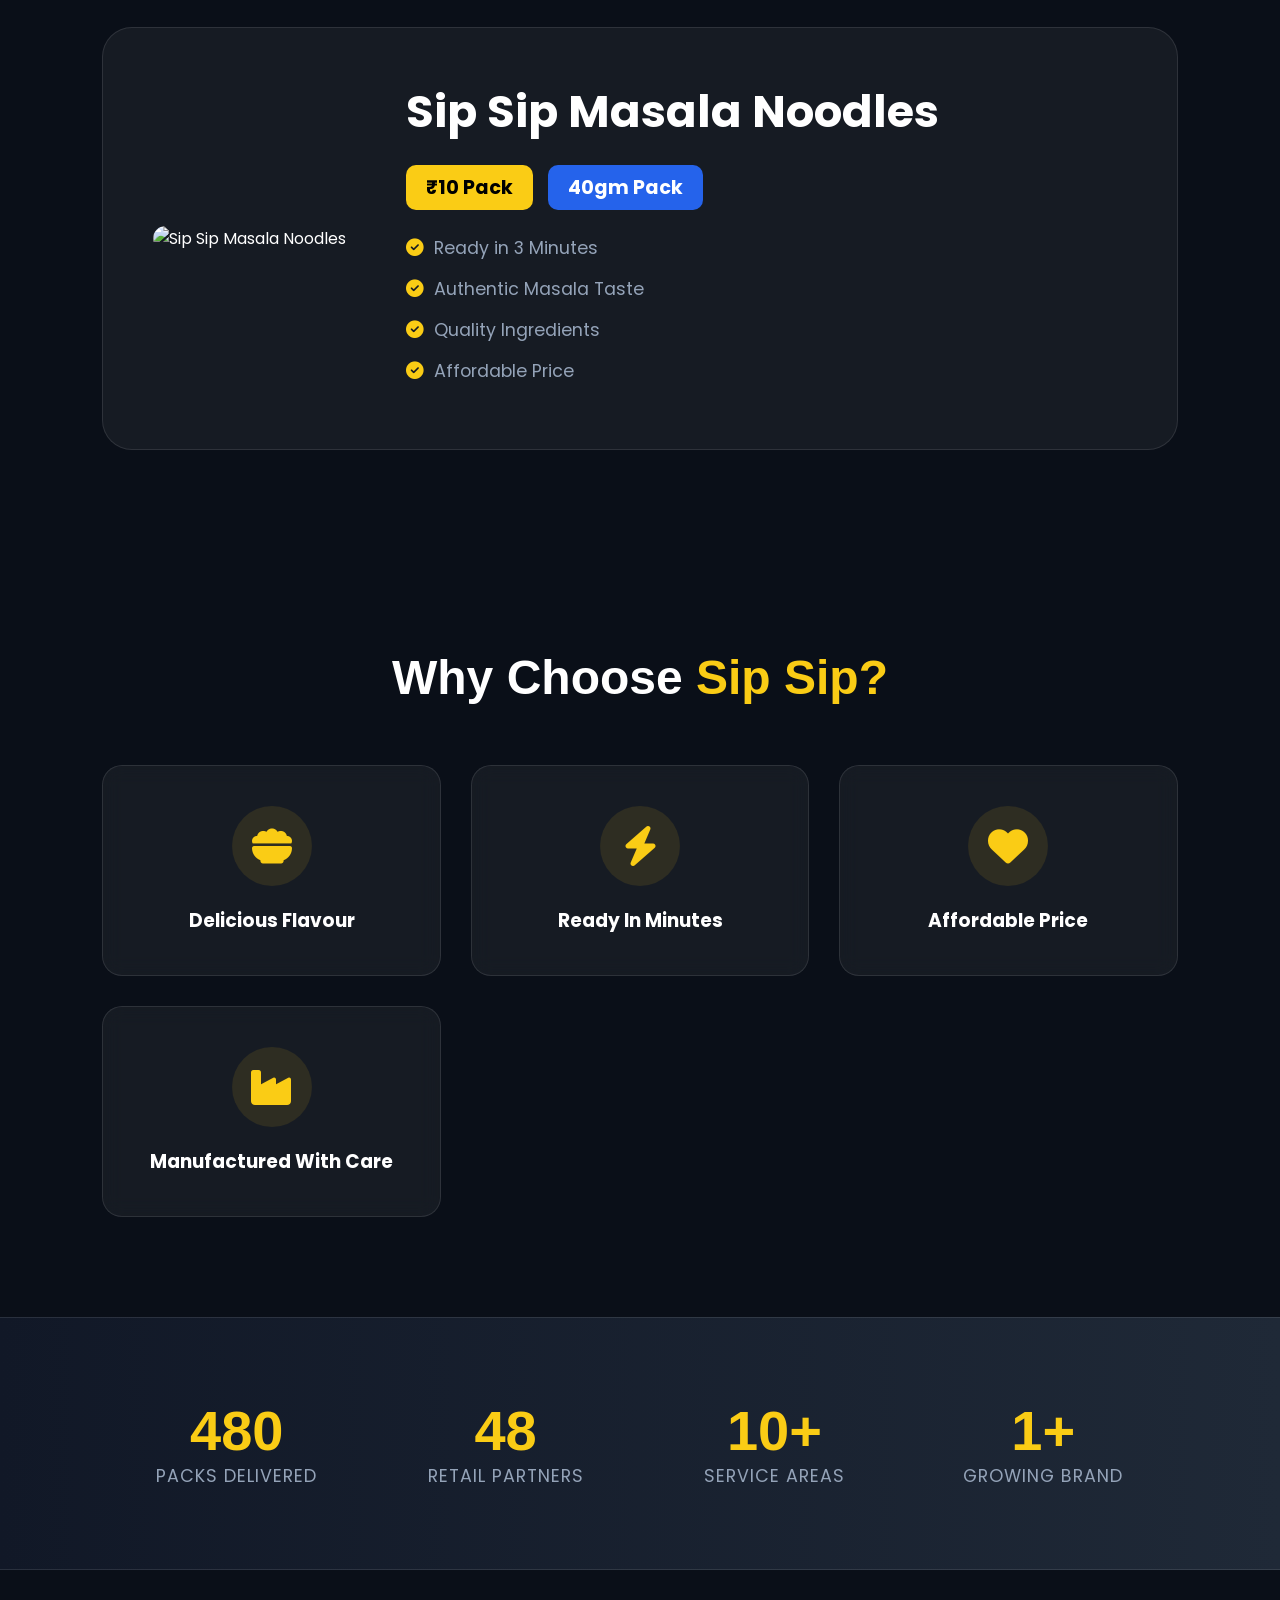
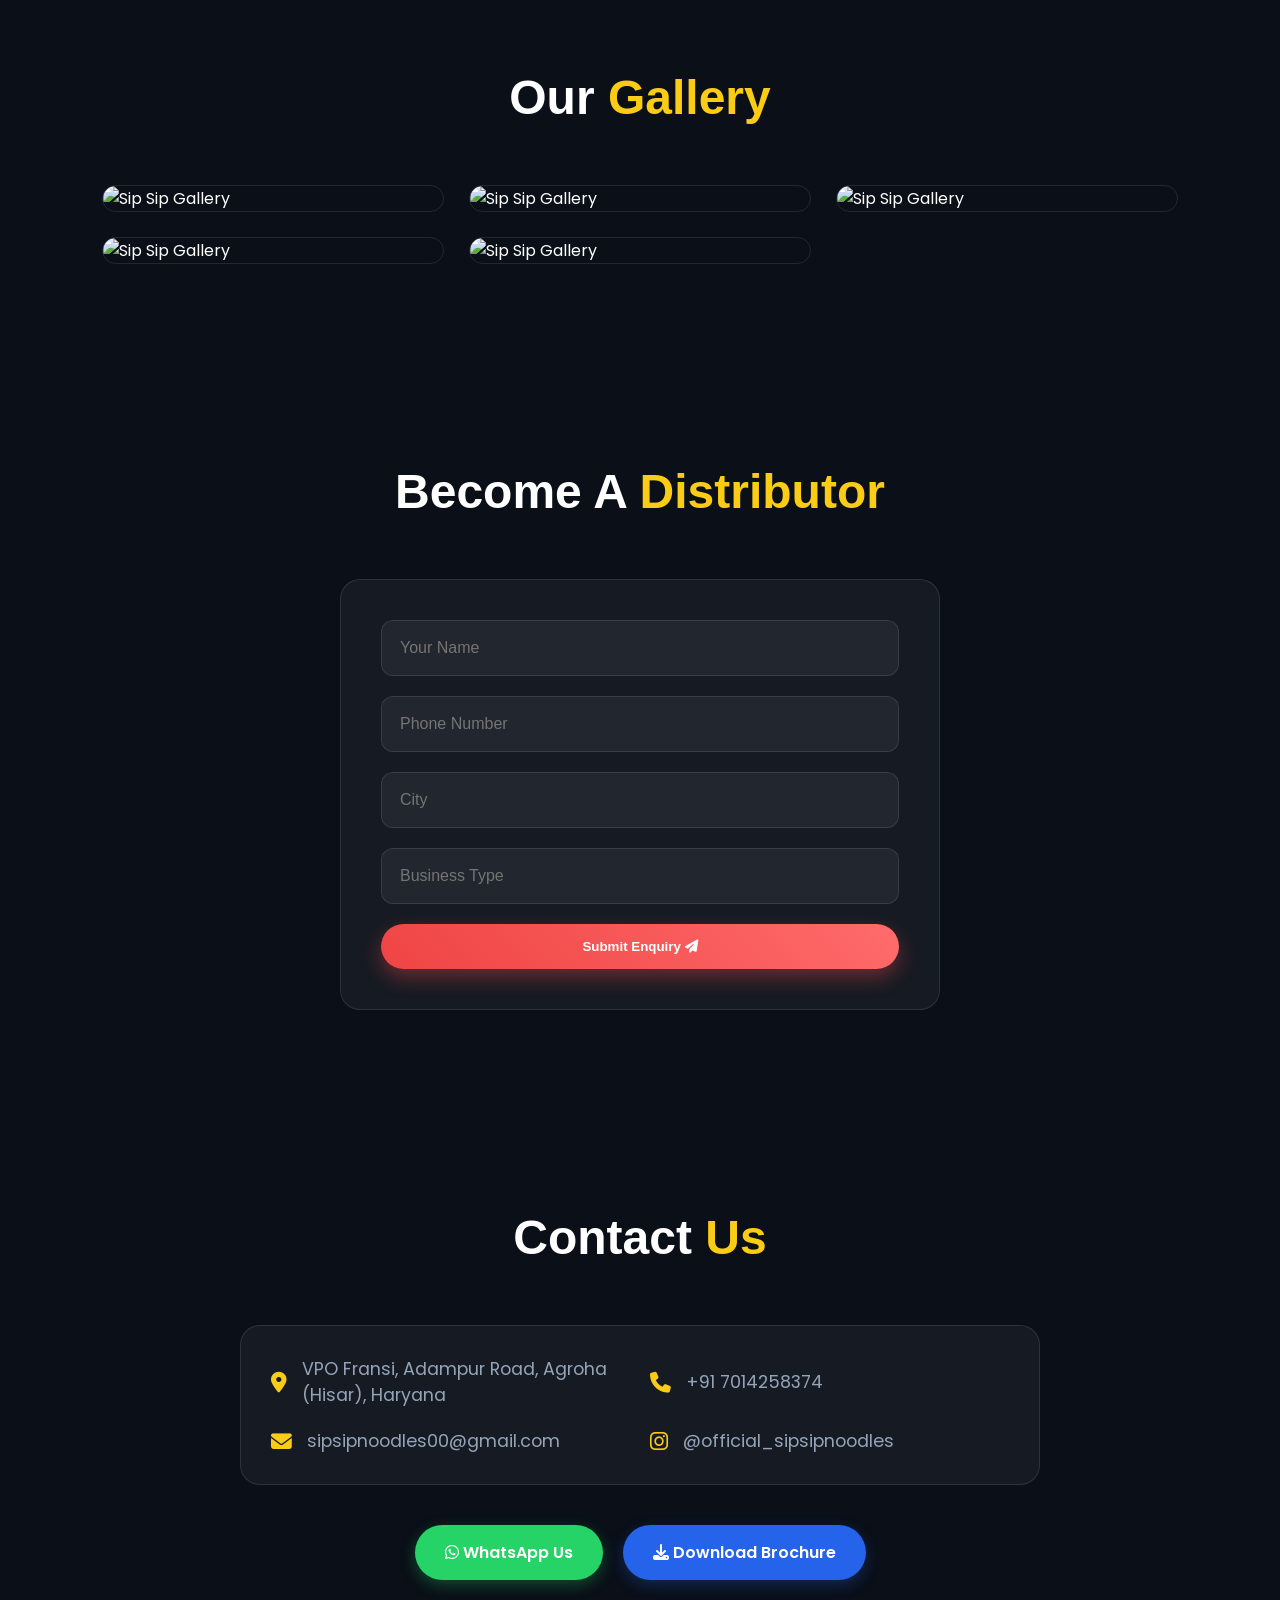
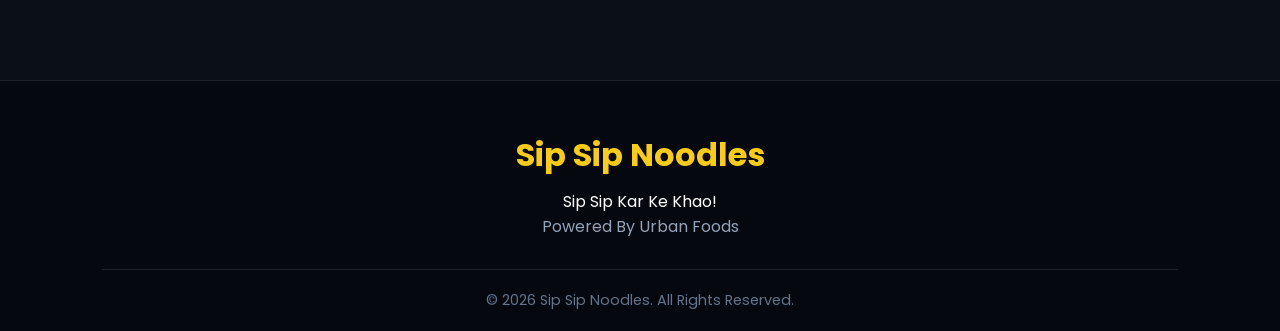
==== commit 560a3c1b: "Update index.html" ====
--- a/index.html
+++ b/index.html
@@ -148,27 +148,35 @@
         </div>
     </section>
 
-    <!-- DISTRIBUTOR -->
-    <section id="distributor" class="distributor hidden">
-        <div class="section-title">
-            <h2>Become A <span class="highlight">Distributor</span></h2>
-        </div>
-        <form>
-            <div class="input-group">
-                <input type="text" placeholder="Your Name" required>
-            </div>
-            <div class="input-group">
-                <input type="tel" placeholder="Phone Number" required>
-            </div>
-            <div class="input-group">
-                <input type="text" placeholder="City" required>
-            </div>
-            <div class="input-group">
-                <input type="text" placeholder="Business Type" required>
-            </div>
-            <button type="submit" class="btn-primary">Submit Enquiry <i class="fas fa-paper-plane"></i></button>
-        </form>
-    </section>
+   <!-- DISTRIBUTOR -->
+<section id="distributor" class="distributor hidden">
+    <div class="section-title">
+        <h2>Become A <span class="highlight">Distributor</span></h2>
+    </div>
+    
+    <!-- Yahan FormSubmit ka action link laga diya hai -->
+    <form action="https://formsubmit.co/sipsipnoodles00@gmail.com" method="POST">
+        
+        <!-- Ye form submit hone ke baad wapas teri site par le aayega -->
+        <input type="hidden" name="_next" value="https://sipsipnoodles.netlify.app/">
+        <!-- Ye unke irritating captcha ko hide karne ke liye hai -->
+        <input type="hidden" name="_captcha" value="false">
+
+        <div class="input-group">
+            <input type="text" name="Name" placeholder="Your Name" required>
+        </div>
+        <div class="input-group">
+            <input type="tel" name="Phone" placeholder="Phone Number" required>
+        </div>
+        <div class="input-group">
+            <input type="text" name="City" placeholder="City" required>
+        </div>
+        <div class="input-group">
+            <input type="text" name="Business_Type" placeholder="Business Type" required>
+        </div>
+        <button type="submit" class="btn-primary">Submit Enquiry <i class="fas fa-paper-plane"></i></button>
+    </form>
+</section>
 
     <!-- CONTACT -->
     <section id="contact" class="contact hidden">
--- a/style.css
+++ b/style.css
@@ -0,0 +1,410 @@
+/* =========================
+   GLOBAL STYLES
+========================= */
+* {
+    margin: 0;
+    padding: 0;
+    box-sizing: border-box;
+    scroll-behavior: smooth;
+}
+
+:root {
+    --yellow: #FACC15;
+    --yellow-glow: rgba(250, 204, 21, 0.4);
+    --red: #EF4444;
+    --red-glow: rgba(239, 68, 68, 0.4);
+    --blue: #2563EB;
+    --dark: #0a0f18; /* Darker for better contrast */
+    --glass: rgba(255, 255, 255, 0.05);
+    --glass-border: rgba(255, 255, 255, 0.1);
+    --white: #ffffff;
+    --gray: #94A3B8;
+}
+
+body {
+    font-family: 'Poppins', sans-serif;
+    background: var(--dark);
+    color: var(--white);
+    overflow-x: hidden;
+    transition: background 0.5s ease, color 0.5s ease;
+}
+
+::-webkit-scrollbar { width: 10px; }
+::-webkit-scrollbar-track { background: var(--dark); }
+::-webkit-scrollbar-thumb { background: var(--yellow); border-radius: 20px; }
+
+/* =========================
+   HEADER (Glassmorphism)
+========================= */
+header {
+    position: fixed;
+    width: 100%;
+    top: 0;
+    left: 0;
+    z-index: 1000;
+    display: flex;
+    justify-content: space-between;
+    align-items: center;
+    padding: 15px 8%;
+    backdrop-filter: blur(15px);
+    background: rgba(10, 15, 24, 0.7);
+    border-bottom: 1px solid var(--glass-border);
+    transition: 0.3s;
+}
+
+.logo img {
+    height: 60px;
+    border-radius: 8px;
+}
+
+nav ul { display: flex; gap: 35px; list-style: none; }
+nav a {
+    text-decoration: none;
+    color: var(--gray);
+    font-weight: 600;
+    font-size: 1rem;
+    transition: 0.3s;
+    position: relative;
+}
+
+nav a:hover, nav a.active { color: var(--yellow); }
+nav a::after {
+    content: '';
+    position: absolute;
+    width: 0%;
+    height: 2px;
+    background: var(--yellow);
+    bottom: -5px;
+    left: 0;
+    transition: 0.3s;
+}
+nav a:hover::after, nav a.active::after { width: 100%; }
+
+/* =========================
+   HERO SECTION
+========================= */
+.hero {
+    min-height: 100vh;
+    display: flex;
+    align-items: center;
+    justify-content: space-between;
+    padding: 140px 8% 60px;
+    gap: 50px;
+    background: radial-gradient(circle at top right, rgba(239, 68, 68, 0.1), transparent 40%),
+                radial-gradient(circle at bottom left, rgba(250, 204, 21, 0.1), transparent 40%);
+}
+
+.hero-content { flex: 1; }
+.hero-tag {
+    display: inline-block;
+    background: var(--glass);
+    border: 1px solid var(--yellow-glow);
+    color: var(--yellow);
+    padding: 8px 20px;
+    border-radius: 30px;
+    margin-bottom: 25px;
+    font-size: 0.9rem;
+    font-weight: 500;
+    box-shadow: 0 0 15px var(--yellow-glow);
+}
+
+.hero h1 {
+    font-size: 5.5rem;
+    line-height: 1.1;
+    margin-bottom: 15px;
+    font-weight: 800;
+}
+.highlight { color: var(--yellow); }
+
+.hero h2 {
+    color: var(--red);
+    font-size: 2.2rem;
+    margin-bottom: 20px;
+    font-weight: 700;
+}
+
+.hero p {
+    color: var(--gray);
+    line-height: 1.8;
+    max-width: 600px;
+    font-size: 1.1rem;
+}
+
+.hero-buttons { margin-top: 40px; display: flex; gap: 20px; }
+
+.btn-primary {
+    background: linear-gradient(45deg, var(--red), #ff6b6b);
+    color: white;
+    text-decoration: none;
+    padding: 15px 35px;
+    border-radius: 50px;
+    font-weight: 600;
+    box-shadow: 0 8px 20px var(--red-glow);
+    transition: 0.3s;
+    border: none;
+    cursor: pointer;
+}
+.btn-primary:hover {
+    transform: translateY(-5px) scale(1.02);
+    box-shadow: 0 12px 25px var(--red-glow);
+}
+
+.btn-secondary {
+    background: var(--glass);
+    border: 2px solid var(--yellow);
+    color: var(--yellow);
+    text-decoration: none;
+    padding: 13px 35px;
+    border-radius: 50px;
+    font-weight: 600;
+    transition: 0.3s;
+}
+.btn-secondary:hover {
+    background: var(--yellow);
+    color: black;
+    transform: translateY(-5px);
+    box-shadow: 0 8px 20px var(--yellow-glow);
+}
+
+.hero-image { flex: 1; text-align: center; position: relative; }
+.hero-image img {
+    width: 100%;
+    max-width: 550px;
+    animation: float 4s ease-in-out infinite;
+    filter: drop-shadow(0 0 50px rgba(250, 204, 21, 0.3));
+}
+
+@keyframes float {
+    0% { transform: translateY(0px); }
+    50% { transform: translateY(-20px); }
+    100% { transform: translateY(0px); }
+}
+
+/* =========================
+   SECTIONS & CARDS
+========================= */
+.section-title { text-align: center; margin-bottom: 60px; }
+.section-title h2 { font-size: 3rem; font-weight: 800; }
+
+.about, .product, .features, .gallery, .distributor, .contact { padding: 100px 8%; }
+
+.about-content {
+    max-width: 900px;
+    margin: auto;
+    text-align: center;
+    background: var(--glass);
+    padding: 40px;
+    border-radius: 20px;
+    border: 1px solid var(--glass-border);
+    backdrop-filter: blur(10px);
+}
+.about p { color: var(--gray); line-height: 2; font-size: 1.2rem; }
+
+.product-container {
+    display: flex;
+    align-items: center;
+    gap: 60px;
+    background: var(--glass);
+    padding: 50px;
+    border-radius: 30px;
+    border: 1px solid var(--glass-border);
+}
+.product-image img { width: 100%; max-width: 400px; border-radius: 20px; transition: 0.4s; }
+.product-image img:hover { transform: scale(1.05) rotate(2deg); }
+
+.product-details h3 { font-size: 2.8rem; margin-bottom: 20px; }
+.badges { display: flex; gap: 15px; margin-bottom: 25px; }
+.price, .weight {
+    background: var(--yellow);
+    color: black;
+    padding: 8px 20px;
+    border-radius: 10px;
+    font-size: 1.2rem;
+    font-weight: 700;
+}
+.weight { background: var(--blue); color: white; }
+
+.product-details ul { list-style: none; }
+.product-details li {
+    margin-bottom: 15px;
+    color: var(--gray);
+    font-size: 1.1rem;
+    display: flex;
+    align-items: center;
+    gap: 10px;
+}
+.product-details li i { color: var(--yellow); }
+
+.feature-grid {
+    display: grid;
+    grid-template-columns: repeat(auto-fit, minmax(250px, 1fr));
+    gap: 30px;
+}
+.feature-card {
+    text-align: center;
+    padding: 40px 20px;
+    background: var(--glass);
+    border: 1px solid var(--glass-border);
+    border-radius: 20px;
+    transition: 0.4s;
+    backdrop-filter: blur(10px);
+}
+.feature-card:hover {
+    transform: translateY(-15px);
+    border-color: var(--yellow);
+    box-shadow: 0 15px 30px rgba(0,0,0,0.3);
+}
+.icon-box {
+    width: 80px; height: 80px;
+    margin: 0 auto 20px;
+    background: rgba(250, 204, 21, 0.1);
+    border-radius: 50%;
+    display: flex; align-items: center; justify-content: center;
+}
+.icon-box i { font-size: 2.5rem; color: var(--yellow); }
+
+/* =========================
+   STATS & GALLERY
+========================= */
+.stats {
+    padding: 80px 8%;
+    display: grid;
+    grid-template-columns: repeat(auto-fit, minmax(200px, 1fr));
+    text-align: center;
+    background: linear-gradient(90deg, #111827, #1f2937);
+    border-top: 1px solid var(--glass-border);
+    border-bottom: 1px solid var(--glass-border);
+}
+.stat-box h2 { font-size: 3.5rem; color: var(--yellow); font-weight: 800; }
+.stat-box p { color: var(--gray); font-size: 1.1rem; text-transform: uppercase; letter-spacing: 1px; }
+
+.gallery-grid {
+    display: grid;
+    grid-template-columns: repeat(auto-fit, minmax(300px, 1fr));
+    gap: 25px;
+}
+.img-wrapper {
+    overflow: hidden;
+    border-radius: 20px;
+    border: 1px solid var(--glass-border);
+}
+.gallery-grid img {
+    width: 100%;
+    height: 100%;
+    object-fit: cover;
+    transition: 0.5s ease;
+    display: block;
+}
+.gallery-grid img:hover { transform: scale(1.1); filter: brightness(1.2); }
+
+/* =========================
+   FORMS & CONTACT
+========================= */
+form {
+    max-width: 600px;
+    margin: auto;
+    background: var(--glass);
+    padding: 40px;
+    border-radius: 20px;
+    border: 1px solid var(--glass-border);
+    backdrop-filter: blur(10px);
+}
+.input-group input {
+    width: 100%;
+    padding: 18px;
+    margin-bottom: 20px;
+    background: rgba(255,255,255,0.05);
+    border: 1px solid var(--glass-border);
+    color: white;
+    border-radius: 12px;
+    font-size: 1rem;
+    transition: 0.3s;
+}
+.input-group input:focus {
+    outline: none;
+    border-color: var(--yellow);
+    box-shadow: 0 0 15px var(--yellow-glow);
+}
+form button { width: 100%; }
+
+.contact-box {
+    max-width: 800px;
+    margin: auto;
+    background: var(--glass);
+    padding: 30px;
+    border-radius: 20px;
+    border: 1px solid var(--glass-border);
+    display: grid;
+    grid-template-columns: 1fr 1fr;
+    gap: 20px;
+}
+.contact-box p { color: var(--gray); font-size: 1.1rem; display: flex; align-items: center; gap: 15px;}
+.contact-box i { color: var(--yellow); font-size: 1.3rem; }
+
+.contact-buttons { margin-top: 40px; display: flex; justify-content: center; gap: 20px; }
+.whatsapp-btn, .pdf-btn {
+    text-decoration: none; padding: 15px 30px; border-radius: 50px; font-weight: 600; transition: 0.3s;
+}
+.whatsapp-btn { background: #25D366; color: white; box-shadow: 0 5px 15px rgba(37,211,102,0.3); }
+.whatsapp-btn:hover { background: #1ebd5a; transform: translateY(-3px); }
+.pdf-btn { background: var(--blue); color: white; box-shadow: 0 5px 15px rgba(37,99,235,0.3); }
+.pdf-btn:hover { background: #1d4ed8; transform: translateY(-3px); }
+
+/* =========================
+   FOOTER
+========================= */
+footer {
+    padding: 50px 8% 20px;
+    text-align: center;
+    background: #05080f;
+    border-top: 1px solid var(--glass-border);
+}
+footer h3 { color: var(--yellow); font-size: 2rem; margin-bottom: 10px; }
+footer .powered { color: var(--gray); margin-bottom: 30px; }
+.copyright { border-top: 1px solid var(--glass-border); padding-top: 20px; color: #64748b; font-size: 0.9rem; }
+
+/* =========================
+   DARK/LIGHT MODE
+========================= */
+.theme-toggle {
+    position: fixed; right: 30px; bottom: 30px; width: 60px; height: 60px;
+    display: flex; align-items: center; justify-content: center;
+    background: var(--yellow); color: black; font-size: 1.5rem;
+    border-radius: 50%; cursor: pointer; z-index: 9999;
+    box-shadow: 0 5px 15px var(--yellow-glow); transition: 0.3s;
+}
+.theme-toggle:hover { transform: scale(1.1) rotate(15deg); }
+
+body.light-mode { background: #f8fafc; color: #0f172a; }
+body.light-mode header { background: rgba(255,255,255,0.85); border-bottom: 1px solid #e2e8f0; }
+body.light-mode nav a { color: #475569; }
+body.light-mode .hero { background: radial-gradient(circle at top right, rgba(239, 68, 68, 0.05), transparent 40%); }
+body.light-mode .feature-card, body.light-mode .product-container, 
+body.light-mode form, body.light-mode .about-content, body.light-mode .contact-box {
+    background: #ffffff; border: 1px solid #e2e8f0; box-shadow: 0 10px 30px rgba(0,0,0,0.05);
+}
+body.light-mode .input-group input { background: #f1f5f9; color: #0f172a; border-color: #cbd5e1; }
+body.light-mode p, body.light-mode li { color: #475569; }
+body.light-mode footer { background: #f1f5f9; border-top: 1px solid #e2e8f0; }
+
+/* =========================
+   SCROLL REVEAL CLASS
+========================= */
+.hidden { opacity: 0; transform: translateY(30px); transition: all 0.8s ease-out; }
+.show { opacity: 1; transform: translateY(0); }
+
+/* =========================
+   MOBILE RESPONSIVE
+========================= */
+@media(max-width: 992px) {
+    .hero { flex-direction: column; text-align: center; padding-top: 120px; }
+    .product-container { flex-direction: column; text-align: center; padding: 30px; }
+    .hero h1 { font-size: 4rem; }
+    .contact-box { grid-template-columns: 1fr; }
+}
+@media(max-width: 768px) {
+    nav { display: none; }
+    .hero h1 { font-size: 3rem; }
+    .hero-buttons { flex-direction: column; }
+    .section-title h2 { font-size: 2.5rem; }
+}
